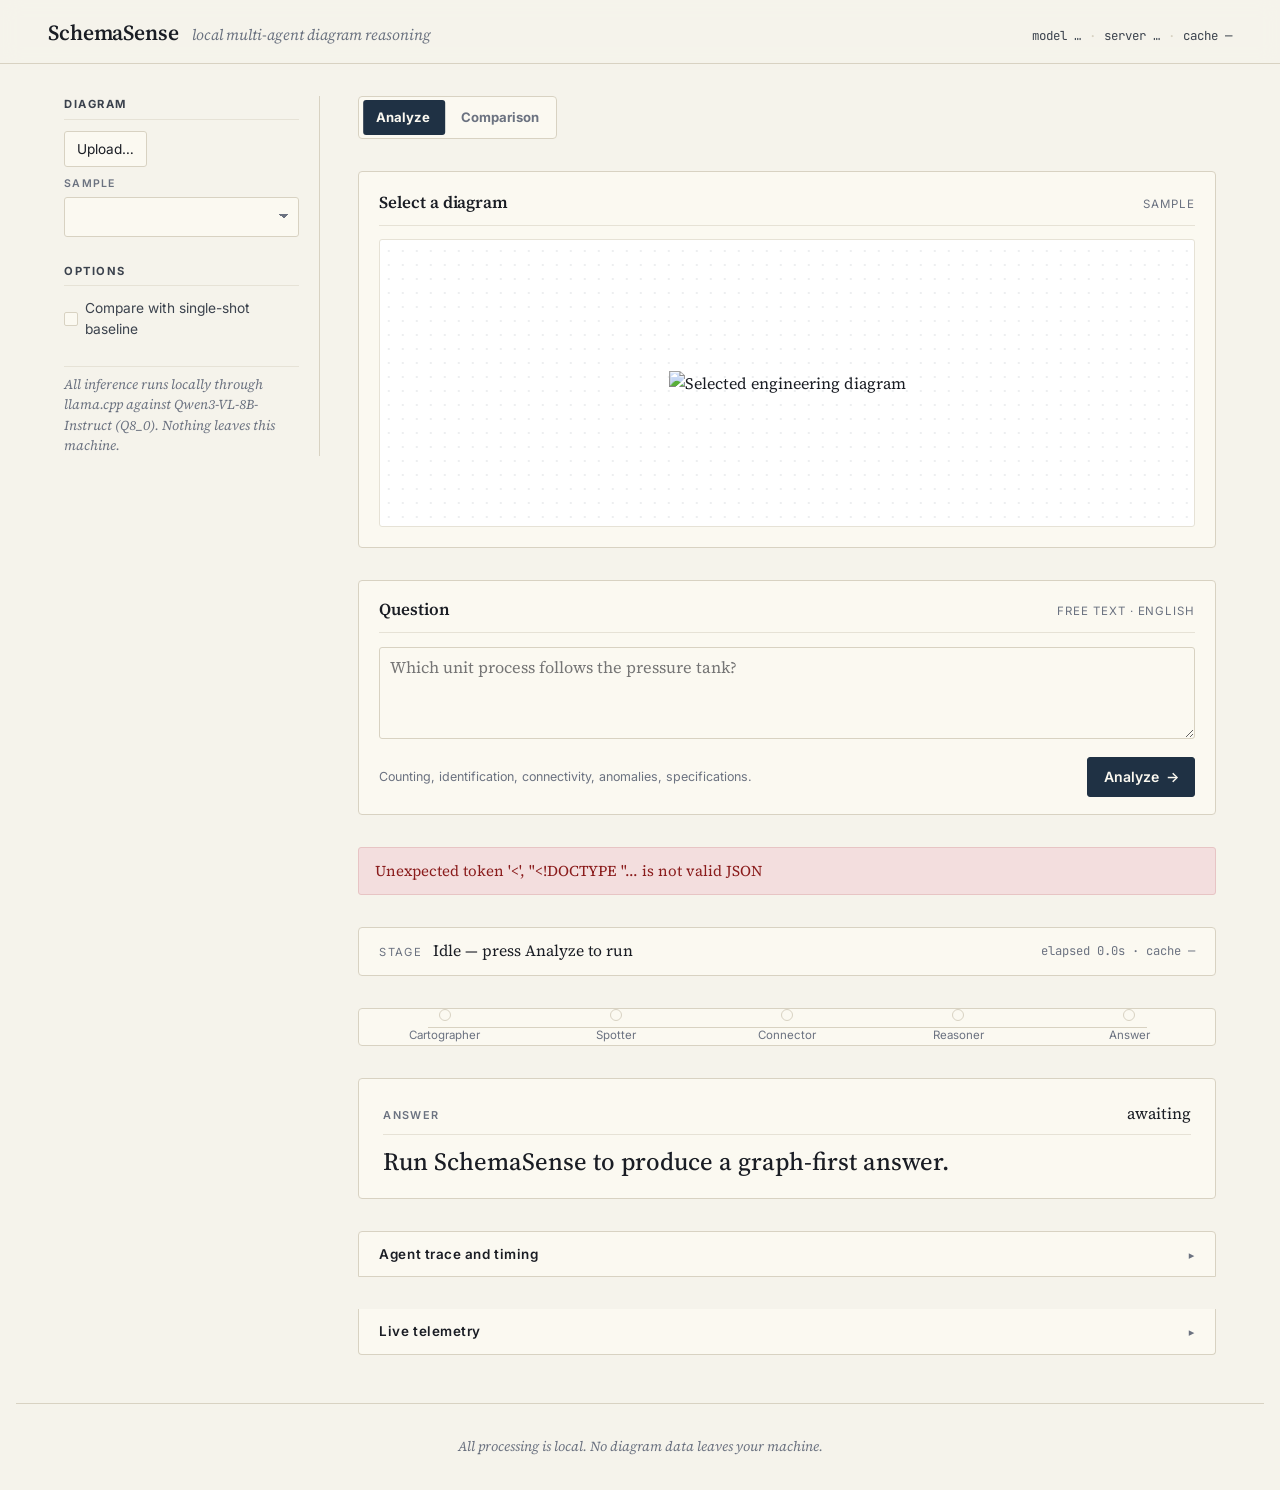
==== web/demo/index.html @ 6221d26c "initial commit" ====
<!doctype html>
<html lang="en">
  <head>
    <meta charset="utf-8" />
    <meta name="viewport" content="width=device-width, initial-scale=1" />
    <title>SchemaSense</title>
    <link rel="preconnect" href="https://fonts.googleapis.com" />
    <link rel="preconnect" href="https://fonts.gstatic.com" crossorigin />
    <link rel="stylesheet" href="https://fonts.googleapis.com/css2?family=Source+Serif+Pro:ital,wght@0,400;0,500;0,600;1,400&family=Inter:wght@400;500;600;700&family=JetBrains+Mono:wght@400;500&display=swap" />
    <link rel="stylesheet" href="/web/demo/styles.css" />
  </head>
  <body>
    <div id="topProgress" class="top-progress" aria-hidden="true"></div>

    <header class="site-header">
      <div class="brand">
        <h1>SchemaSense</h1>
        <span class="subtitle">local multi-agent diagram reasoning</span>
      </div>
      <div class="status-line" aria-label="Runtime status">
        <span id="statusModel" class="pill">model …</span>
        <span class="sep">·</span>
        <span id="statusServer" class="pill">server …</span>
        <span class="sep">·</span>
        <span id="statusCache" class="pill">cache —</span>
      </div>
    </header>

    <div class="layout">
      <aside class="sidebar" aria-label="Controls">
        <div class="side-section">
          <h3>Diagram</h3>
          <div class="upload-row">
            <label for="diagramUpload">Upload…</label>
            <input id="diagramUpload" type="file" accept="image/*" />
            <span id="uploadFilename" class="upload-filename"></span>
          </div>
          <div class="field">
            <span class="field-label">Sample</span>
            <select id="sampleSelect"></select>
          </div>
        </div>

        <div class="side-section">
          <h3>Options</h3>
          <label class="toggle-row"><input id="baselineToggle" type="checkbox" /> Compare with single-shot baseline</label>
        </div>

        <p class="side-note">
          All inference runs locally through llama.cpp against Qwen3-VL-8B-Instruct (Q8_0). Nothing leaves this machine.
        </p>
      </aside>

      <main class="main">
        <nav class="view-tabs" aria-label="Workspace views">
          <span id="tabIndicator" class="tab-indicator" aria-hidden="true"></span>
          <button id="analyzeTab" class="tab-button active" type="button" data-view="analyze">Analyze</button>
          <button id="compareTab" class="tab-button" type="button" data-view="compare">Comparison</button>
        </nav>

        <div id="analyzeView" class="tab-view">
          <section class="paper preview-card">
            <div class="section-head">
              <h2 id="diagramTitle">Select a diagram</h2>
              <span id="inputTypeBadge" class="meta">sample</span>
            </div>
            <div class="diagram-frame">
              <img id="diagramPreview" alt="Selected engineering diagram" />
            </div>
          </section>

          <section class="paper question-card">
            <div class="section-head">
              <h2>Question</h2>
              <span class="meta">free text · english</span>
            </div>
            <label for="questionInput" class="sr-only">Question</label>
            <textarea id="questionInput" rows="3"></textarea>
            <div class="question-actions">
              <span class="question-hint">Counting, identification, connectivity, anomalies, specifications.</span>
              <button id="analyzeButton" class="btn btn-primary" type="button">
                <span class="btn-label">Analyze</span>
                <span class="arrow">→</span>
              </button>
            </div>
          </section>

          <section id="errorCard" class="notice error hidden" role="alert"></section>
          <section id="warningsCard" class="notice warn hidden" aria-live="polite"></section>

          <section class="paper card status-strip" aria-live="polite">
            <div class="status-current">
              <span class="label">Stage</span>
              <span id="controlTitle" class="value">Idle — press Analyze to run</span>
            </div>
            <span id="statusAside" class="status-aside">elapsed 0.0s · cache —</span>
          </section>

          <ol id="progressTimeline" class="progress card paper"></ol>

          <section class="paper answer-card">
            <div class="answer-head">
              <span class="eyebrow">Answer</span>
              <span id="answerCorner" class="meta">awaiting</span>
            </div>
            <p id="answerText" class="answer-text muted">Run SchemaSense to produce a graph-first answer.</p>
            <div id="answerMeta" class="answer-meta hidden">
              <span>Confidence <strong id="metaConfidence">—</strong></span>
              <span>Total <strong id="metaTime">—</strong></span>
              <span>Detections <strong id="metaDetections">—</strong></span>
              <span>Graph <strong id="metaGraph">—</strong></span>
              <span>Image lookup <strong id="metaLookup">—</strong></span>
            </div>
            <p id="reasoningText" class="reasoning hidden"></p>
          </section>

          <section id="pipeline" class="pipeline hidden" aria-label="Pipeline artifacts">
            <figure>
              <figcaption>Spotter — detected symbols</figcaption>
              <img id="spottingImage" alt="Detected symbols overlay" />
            </figure>
            <figure>
              <figcaption>Connector — connectivity graph</figcaption>
              <img id="graphImage" alt="Connectivity graph" />
            </figure>
          </section>

          <details id="traceDetails" class="expand">
            <summary>Agent trace and timing</summary>
            <div class="panel">
              <dl id="traceDl" class="dl">
                <dt>Reasoning</dt><dd id="traceReasoning" class="muted">—</dd>
                <dt>Spotting</dt><dd id="traceSpotting" class="mono">0s</dd>
                <dt>Graph</dt><dd id="traceGraph" class="mono">0s</dd>
                <dt>Reasoner</dt><dd id="traceReasoner" class="mono">0s</dd>
                <dt>Total</dt><dd id="traceTotal" class="mono">0s</dd>
                <dt>Cache</dt><dd id="traceCache" class="mono">—</dd>
                <dt>Image lookup</dt><dd id="traceLookup" class="mono">no</dd>
                <dt>Connector</dt><dd id="traceConnector" class="mono">—</dd>
              </dl>
            </div>
          </details>

          <details id="telemetryDetails" class="expand">
            <summary>Live telemetry</summary>
            <div class="panel">
              <dl id="telemetryDl" class="dl"></dl>
            </div>
          </details>

          <details id="baselineDetails" class="expand hidden">
            <summary>Single-shot baseline comparison</summary>
            <div class="panel">
              <div id="baselineTable"></div>
            </div>
          </details>
        </div>

        <div id="compareView" class="tab-view hidden">
          <section class="paper comparison-card">
            <div class="section-head">
              <h2>Full Comparison</h2>
              <span id="evalStatusBadge" class="meta">idle</span>
            </div>
            <div class="comparison-actions">
              <button id="startEvalButton" class="btn btn-primary" type="button">Run comparison</button>
              <button id="stopEvalButton" class="btn" type="button" disabled>Stop</button>
              <span id="evalElapsed" class="status-aside">elapsed 0.0s</span>
            </div>
            <div class="eval-meter" aria-label="Evaluation progress">
              <span id="evalMeterBar"></span>
            </div>
            <div class="eval-current">
              <span class="field-label">Current</span>
              <strong id="evalCurrentTitle">No comparison running</strong>
              <p id="evalCurrentQuestion" class="muted">Run the benchmark to compare SchemaSense against the single-shot baseline.</p>
            </div>
          </section>

          <section class="paper card eval-scoreboard">
            <div class="score">
              <span class="field-label">SchemaSense</span>
              <strong id="evalSchemaScore">0 / 0</strong>
              <small id="evalSchemaMeta">0.0% · 0.0s avg</small>
            </div>
            <div class="score">
              <span class="field-label">Baseline</span>
              <strong id="evalBaselineScore">0 / 0</strong>
              <small id="evalBaselineMeta">0.0% · 0.0s avg</small>
            </div>
            <div class="score">
              <span class="field-label">Leader</span>
              <strong id="evalLeader">Pending</strong>
              <small id="evalProgressText">0 of 0 complete</small>
            </div>
          </section>

          <section id="evalSummaryCard" class="paper card hidden">
            <div class="section-head">
              <h2>Summary</h2>
              <span id="evalOutputLink" class="meta">outputs</span>
            </div>
            <div id="evalTypeBreakdown" class="type-breakdown"></div>
          </section>

          <section class="paper card">
            <div class="section-head">
              <h2>Recent Questions</h2>
              <span class="meta">latest rows</span>
            </div>
            <div id="evalRows" class="eval-rows muted">No rows yet.</div>
          </section>

          <section id="evalErrorCard" class="notice error hidden" role="alert"></section>
        </div>
      </main>
    </div>

    <footer>All processing is local. No diagram data leaves your machine.</footer>
    <script src="/web/demo/app.js"></script>
  </body>
</html>
---- web/demo/styles.css ----
:root {
  --bg: #f5f3eb;
  --paper: #fbf9f1;
  --ink: #1a1d24;
  --ink-soft: #3b424d;
  --muted: #6b7280;
  --accent: #1f3144;
  --rule: #d8d2c2;
  --rule-soft: #e6e2d6;
  --success: #1f6f3f;
  --success-bg: #e8f1e6;
  --warn: #8a5a12;
  --warn-bg: #f4ecd5;
  --error: #8a1c1c;
  --error-bg: #f3dede;
  --serif: "Source Serif Pro", "Iowan Old Style", "Charter", Georgia, "Times New Roman", serif;
  --sans: "Inter", ui-sans-serif, system-ui, -apple-system, BlinkMacSystemFont, "Segoe UI", sans-serif;
  --mono: "JetBrains Mono", "SF Mono", ui-monospace, Menlo, Consolas, monospace;
}

* { box-sizing: border-box; }

html, body { margin: 0; }

body {
  min-height: 100vh;
  color: var(--ink);
  background: var(--bg);
  font-family: var(--serif);
  font-size: 16px;
  line-height: 1.55;
  -webkit-font-smoothing: antialiased;
  text-rendering: optimizeLegibility;
}

h1, h2, h3, p, ul, ol, figure { margin: 0; }

h1, h2, h3 {
  font-family: var(--serif);
  font-weight: 600;
  letter-spacing: -0.005em;
  color: var(--ink);
}

button, select, textarea, input { font: inherit; }

.eyebrow,
.section-label,
.field-label {
  display: inline-block;
  color: var(--muted);
  font-family: var(--sans);
  font-size: 0.68rem;
  font-weight: 600;
  letter-spacing: 0.12em;
  text-transform: uppercase;
}

.muted { color: var(--muted); }
.mono { font-family: var(--mono); }

/* ──────────────── Header ──────────────── */
.site-header {
  position: sticky;
  top: 0;
  z-index: 10;
  display: flex;
  align-items: baseline;
  justify-content: space-between;
  gap: 1.5rem;
  padding: 1rem clamp(1.5rem, 4vw, 3rem) 0.85rem;
  background: rgba(245, 243, 235, 0.92);
  border-bottom: 1px solid var(--rule);
  backdrop-filter: blur(10px);
}

.site-header .brand {
  display: flex;
  align-items: baseline;
  gap: 0.85rem;
  flex-wrap: wrap;
}

.site-header h1 {
  font-size: 1.35rem;
  font-weight: 600;
}

.site-header .subtitle {
  font-family: var(--serif);
  font-style: italic;
  color: var(--muted);
  font-size: 0.95rem;
}

.status-line {
  font-family: var(--mono);
  font-size: 0.78rem;
  color: var(--ink-soft);
  display: flex;
  gap: 0.5rem;
  flex-wrap: wrap;
  justify-content: flex-end;
}

.status-line .sep { color: var(--rule); }
.status-line .pill { color: var(--ink-soft); }
.status-line .pill.success { color: var(--success); }
.status-line .pill.warn { color: var(--warn); }
.status-line .pill.error { color: var(--error); }

/* ──────────────── Top progress bar ──────────────── */
.top-progress {
  position: fixed;
  top: 0;
  left: 0;
  right: 0;
  height: 2px;
  z-index: 30;
  background: transparent;
  pointer-events: none;
  overflow: hidden;
}

.top-progress::after {
  content: "";
  position: absolute;
  inset: 0;
  width: 30%;
  background: var(--accent);
  animation: slide 1.4s ease-in-out infinite;
  opacity: 0;
  transform: translateX(-100%);
}

.top-progress.active::after {
  opacity: 1;
}

@keyframes slide {
  0% { transform: translateX(-100%); }
  100% { transform: translateX(380%); }
}

/* ──────────────── Layout ──────────────── */
.layout {
  display: grid;
  grid-template-columns: 16rem minmax(0, 1fr);
  gap: clamp(1.5rem, 3vw, 2.75rem);
  max-width: 78rem;
  margin: 0 auto;
  padding: 2rem clamp(1.5rem, 4vw, 3rem) 3rem;
}

.sidebar {
  position: sticky;
  top: 4.5rem;
  align-self: start;
  display: grid;
  gap: 1.6rem;
  padding-right: 0.5rem;
  border-right: 1px solid var(--rule);
  padding-right: 1.25rem;
}

.main {
  display: grid;
  gap: 2rem;
  min-width: 0;
}

.tab-view {
  display: grid;
  gap: 2rem;
  min-width: 0;
  animation: tabViewIn 0.18s ease-out;
}

.view-tabs {
  position: relative;
  display: inline-flex;
  align-items: center;
  gap: 0.25rem;
  width: max-content;
  padding: 0.2rem;
  border: 1px solid var(--rule);
  border-radius: 4px;
  background: var(--paper);
  overflow: hidden;
}

.tab-indicator {
  position: absolute;
  top: 0.2rem;
  bottom: 0.2rem;
  left: 0;
  z-index: 0;
  width: 0;
  border-radius: 3px;
  background: var(--accent);
  transform: translateX(0);
  transition: transform 0.24s ease, width 0.24s ease;
}

.tab-button {
  position: relative;
  z-index: 1;
  border: 0;
  border-radius: 3px;
  padding: 0.45rem 0.85rem;
  background: transparent;
  color: var(--muted);
  font-family: var(--sans);
  font-size: 0.82rem;
  font-weight: 700;
  cursor: pointer;
}

.tab-button.active {
  background: transparent;
  color: #fbf9f1;
}

@keyframes tabViewIn {
  from {
    opacity: 0;
    transform: translateY(0.25rem);
  }
  to {
    opacity: 1;
    transform: translateY(0);
  }
}

/* ──────────────── Sidebar sections ──────────────── */
.side-section {
  display: grid;
  gap: 0.55rem;
}

.side-section h3 {
  font-family: var(--sans);
  font-size: 0.7rem;
  font-weight: 700;
  letter-spacing: 0.14em;
  text-transform: uppercase;
  color: var(--ink-soft);
  padding-bottom: 0.35rem;
  border-bottom: 1px solid var(--rule-soft);
  margin-bottom: 0.15rem;
}

.field {
  display: grid;
  gap: 0.3rem;
}

.field-label {
  font-size: 0.66rem;
}

select,
textarea {
  width: 100%;
  font-family: var(--serif);
  color: var(--ink);
  background: var(--paper);
  border: 1px solid var(--rule);
  border-radius: 3px;
  padding: 0.45rem 0.6rem;
  font-size: 0.95rem;
}

select {
  appearance: none;
  -webkit-appearance: none;
  background-image: linear-gradient(45deg, transparent 50%, var(--muted) 50%), linear-gradient(135deg, var(--muted) 50%, transparent 50%);
  background-position: calc(100% - 14px) 50%, calc(100% - 9px) 50%;
  background-size: 5px 5px, 5px 5px;
  background-repeat: no-repeat;
  padding-right: 1.7rem;
  cursor: pointer;
}

textarea {
  resize: vertical;
  min-height: 4.5rem;
  line-height: 1.55;
}

select:focus,
textarea:focus {
  outline: 2px solid var(--accent);
  outline-offset: -1px;
  border-color: transparent;
}

.upload-row {
  display: flex;
  align-items: center;
  gap: 0.5rem;
  font-family: var(--sans);
  font-size: 0.85rem;
}

.upload-row label {
  display: inline-block;
  cursor: pointer;
  padding: 0.4rem 0.75rem;
  border: 1px solid var(--rule);
  border-radius: 3px;
  background: var(--paper);
  color: var(--ink);
  transition: background 0.15s;
}

.upload-row label:hover { background: #f0ecde; }
.upload-row input[type="file"] { display: none; }

.upload-filename {
  font-family: var(--mono);
  font-size: 0.78rem;
  color: var(--muted);
  overflow: hidden;
  text-overflow: ellipsis;
  white-space: nowrap;
  flex: 1;
  min-width: 0;
}

.toggle-row {
  display: flex;
  align-items: center;
  gap: 0.45rem;
  font-family: var(--sans);
  font-size: 0.86rem;
  color: var(--ink-soft);
  cursor: pointer;
}

.toggle-row input[type="checkbox"] {
  appearance: none;
  width: 14px;
  height: 14px;
  border: 1px solid var(--rule);
  border-radius: 2px;
  background: var(--paper);
  cursor: pointer;
  position: relative;
  margin: 0;
}

.toggle-row input[type="checkbox"]:checked {
  background: var(--accent);
  border-color: var(--accent);
}

.toggle-row input[type="checkbox"]:checked::after {
  content: "";
  position: absolute;
  left: 3px;
  top: 0px;
  width: 4px;
  height: 8px;
  border: solid #fbf9f1;
  border-width: 0 1.5px 1.5px 0;
  transform: rotate(45deg);
}

.side-note {
  font-family: var(--serif);
  font-style: italic;
  font-size: 0.85rem;
  color: var(--muted);
  line-height: 1.5;
  padding-top: 0.5rem;
  border-top: 1px solid var(--rule-soft);
}

/* ──────────────── Cards / paper ──────────────── */
.paper {
  background: var(--paper);
  border: 1px solid var(--rule);
  border-radius: 4px;
}

.card {
  padding: 1.1rem 1.25rem;
}

.section-head {
  display: flex;
  align-items: baseline;
  justify-content: space-between;
  gap: 1rem;
  padding-bottom: 0.55rem;
  margin-bottom: 0.85rem;
  border-bottom: 1px solid var(--rule-soft);
}

.section-head h2 {
  font-size: 1.05rem;
  font-weight: 600;
}

.section-head .meta {
  font-family: var(--sans);
  font-size: 0.72rem;
  color: var(--muted);
  letter-spacing: 0.08em;
  text-transform: uppercase;
}

/* ──────────────── Diagram preview ──────────────── */
.preview-card {
  padding: 1.1rem 1.25rem 1.25rem;
}

.diagram-frame {
  display: grid;
  place-items: center;
  margin-top: 0.75rem;
  padding: 1rem;
  background:
    radial-gradient(circle at 1px 1px, rgba(31, 49, 68, 0.08) 1px, transparent 1px) center / 14px 14px,
    #ffffff;
  border: 1px solid var(--rule-soft);
  border-radius: 3px;
  min-height: 18rem;
}

.diagram-frame img {
  display: block;
  max-width: 100%;
  max-height: 32rem;
  object-fit: contain;
}

/* ──────────────── Question card ──────────────── */
.question-card { padding: 1rem 1.25rem 1.1rem; }

.question-card textarea {
  font-family: var(--serif);
  font-size: 1.02rem;
}

.question-actions {
  display: flex;
  align-items: center;
  justify-content: space-between;
  gap: 1rem;
  margin-top: 0.7rem;
}

.question-hint {
  font-family: var(--sans);
  font-size: 0.78rem;
  color: var(--muted);
}

.btn {
  display: inline-flex;
  align-items: center;
  gap: 0.45rem;
  padding: 0.5rem 0.95rem;
  font-family: var(--sans);
  font-size: 0.88rem;
  font-weight: 600;
  border: 1px solid var(--rule);
  border-radius: 3px;
  background: var(--paper);
  color: var(--ink);
  cursor: pointer;
  transition: background 0.15s, border-color 0.15s, color 0.15s;
}

.btn:hover:not(:disabled) {
  background: #f0ecde;
  border-color: var(--ink-soft);
}

.btn:disabled {
  cursor: not-allowed;
  opacity: 0.55;
}

.btn-primary {
  background: var(--accent);
  border-color: var(--accent);
  color: #fbf9f1;
}

.btn-primary:hover:not(:disabled) {
  background: #2a4263;
  border-color: #2a4263;
  color: #fbf9f1;
}

.comparison-card {
  padding: 1rem 1.25rem 1.15rem;
}

.comparison-actions {
  display: flex;
  align-items: center;
  gap: 0.7rem;
  flex-wrap: wrap;
}

.eval-meter {
  height: 0.5rem;
  margin-top: 1rem;
  overflow: hidden;
  border: 1px solid var(--rule);
  border-radius: 999px;
  background: #ffffff;
}

.eval-meter span {
  display: block;
  width: 0%;
  height: 100%;
  background: var(--accent);
  transition: width 0.25s ease;
}

.eval-current {
  display: grid;
  gap: 0.2rem;
  margin-top: 0.9rem;
}

.eval-current strong {
  font-family: var(--serif);
  font-size: 1.05rem;
  font-weight: 600;
}

.eval-scoreboard {
  display: grid;
  grid-template-columns: repeat(3, minmax(0, 1fr));
  gap: 1rem;
}

.score {
  display: grid;
  gap: 0.25rem;
  min-width: 0;
}

.score strong {
  font-family: var(--serif);
  font-size: 1.55rem;
  font-weight: 600;
  color: var(--ink);
}

.score small {
  font-family: var(--mono);
  font-size: 0.75rem;
  color: var(--muted);
}

.type-breakdown {
  display: grid;
  gap: 0.45rem;
}

.type-row,
.eval-row {
  display: grid;
  grid-template-columns: minmax(8rem, 1fr) auto auto;
  gap: 0.75rem;
  align-items: baseline;
  padding: 0.5rem 0;
  border-bottom: 1px solid var(--rule-soft);
}

.type-row:last-child,
.eval-row:last-child {
  border-bottom: 0;
}

.type-row span,
.eval-row span {
  min-width: 0;
}

.eval-row {
  grid-template-columns: minmax(7rem, 0.7fr) minmax(0, 1.7fr) auto auto;
  font-size: 0.9rem;
}

.ok {
  color: var(--success);
}

.no {
  color: var(--error);
}

.btn-primary .arrow { transition: transform 0.15s; }
.btn-primary:hover:not(:disabled) .arrow { transform: translateX(2px); }

/* ──────────────── Status strip ──────────────── */
.status-strip {
  display: grid;
  grid-template-columns: minmax(0, 1fr) auto;
  align-items: center;
  gap: 1.5rem;
  padding: 0.7rem 1.25rem;
}

.status-current {
  display: flex;
  align-items: baseline;
  gap: 0.7rem;
  min-width: 0;
}

.status-current .label {
  font-family: var(--sans);
  font-size: 0.7rem;
  letter-spacing: 0.12em;
  text-transform: uppercase;
  color: var(--muted);
}

.status-current .value {
  font-family: var(--serif);
  font-size: 0.98rem;
  color: var(--ink);
  overflow: hidden;
  text-overflow: ellipsis;
  white-space: nowrap;
}

.status-aside {
  font-family: var(--mono);
  font-size: 0.76rem;
  color: var(--muted);
  white-space: nowrap;
}

/* ──────────────── Progress timeline ──────────────── */
.progress {
  display: grid;
  grid-template-columns: repeat(5, 1fr);
  align-items: center;
  margin: 0;
  padding: 0;
  list-style: none;
  position: relative;
}

.progress::before {
  content: "";
  position: absolute;
  top: 50%;
  left: 8%;
  right: 8%;
  height: 1px;
  background: var(--rule);
  z-index: 0;
}

.progress li {
  position: relative;
  z-index: 1;
  display: flex;
  flex-direction: column;
  align-items: center;
  gap: 0.4rem;
  font-family: var(--sans);
  font-size: 0.72rem;
  color: var(--muted);
}

.progress li::before {
  content: "";
  width: 10px;
  height: 10px;
  border-radius: 50%;
  background: var(--paper);
  border: 1px solid var(--rule);
}

.progress li.done {
  color: var(--ink-soft);
}

.progress li.done::before {
  background: var(--ink-soft);
  border-color: var(--ink-soft);
}

.progress li.active {
  color: var(--accent);
  font-weight: 700;
}

.progress li.active::before {
  background: var(--accent);
  border-color: var(--accent);
  box-shadow: 0 0 0 4px rgba(31, 49, 68, 0.15);
}

/* ──────────────── Answer card ──────────────── */
.answer-card {
  padding: 1.4rem 1.5rem 1.3rem;
}

.answer-head {
  display: flex;
  align-items: baseline;
  justify-content: space-between;
  gap: 1rem;
  padding-bottom: 0.5rem;
  margin-bottom: 0.6rem;
  border-bottom: 1px solid var(--rule-soft);
}

.answer-text {
  font-family: var(--serif);
  font-size: 1.55rem;
  font-weight: 500;
  line-height: 1.3;
  color: var(--ink);
  margin: 0.5rem 0 0;
}

.answer-meta {
  display: flex;
  gap: 1.25rem;
  margin-top: 0.85rem;
  font-family: var(--sans);
  font-size: 0.78rem;
  color: var(--muted);
  flex-wrap: wrap;
}

.answer-meta strong {
  font-family: var(--mono);
  font-weight: 500;
  color: var(--ink);
  margin-left: 0.35rem;
}

.reasoning {
  margin-top: 1.1rem;
  padding: 0.4rem 0 0.4rem 1rem;
  border-left: 2px solid var(--rule);
  font-family: var(--serif);
  font-style: italic;
  font-size: 0.97rem;
  color: var(--ink-soft);
  line-height: 1.55;
}

/* ──────────────── Pipeline grid ──────────────── */
.pipeline {
  display: grid;
  grid-template-columns: 1fr 1fr;
  gap: 1rem;
}

.pipeline.hidden { display: none; }

.pipeline figure {
  margin: 0;
  padding: 0.85rem 0.9rem 1rem;
  background: var(--paper);
  border: 1px solid var(--rule);
  border-radius: 4px;
}

.pipeline figcaption {
  font-family: var(--sans);
  font-size: 0.68rem;
  font-weight: 600;
  letter-spacing: 0.12em;
  text-transform: uppercase;
  color: var(--muted);
  margin-bottom: 0.5rem;
}

.pipeline img {
  display: block;
  width: 100%;
  max-height: 24rem;
  object-fit: contain;
  background: #ffffff;
  border: 1px solid var(--rule-soft);
  border-radius: 3px;
}

/* ──────────────── Details / collapsibles ──────────────── */
details.expand {
  background: var(--paper);
  border: 1px solid var(--rule);
  border-radius: 4px;
}

details.expand + details.expand {
  border-top: 0;
  border-radius: 0 0 4px 4px;
}

details.expand:first-of-type:not(:only-of-type) {
  border-radius: 4px 4px 0 0;
}

details.expand summary {
  display: flex;
  align-items: baseline;
  justify-content: space-between;
  gap: 1rem;
  padding: 0.75rem 1.25rem;
  font-family: var(--sans);
  font-size: 0.84rem;
  font-weight: 600;
  letter-spacing: 0.04em;
  cursor: pointer;
  list-style: none;
  color: var(--ink);
  user-select: none;
}

details.expand summary::-webkit-details-marker { display: none; }

details.expand summary::after {
  content: "▸";
  color: var(--muted);
  font-size: 0.7rem;
  transition: transform 0.15s;
}

details.expand[open] summary::after { transform: rotate(90deg); }

details.expand[open] summary {
  border-bottom: 1px solid var(--rule-soft);
}

details.expand .panel {
  padding: 1rem 1.25rem 1.15rem;
}

/* ──────────────── Definition list (key/value) ──────────────── */
.dl {
  display: grid;
  grid-template-columns: max-content 1fr;
  gap: 0.4rem 1.25rem;
  font-size: 0.92rem;
}

.dl dt {
  font-family: var(--sans);
  font-size: 0.72rem;
  font-weight: 600;
  letter-spacing: 0.08em;
  text-transform: uppercase;
  color: var(--muted);
  align-self: center;
}

.dl dd {
  margin: 0;
  font-family: var(--serif);
  color: var(--ink);
}

.dl dd.mono {
  font-family: var(--mono);
  font-size: 0.88rem;
}

/* ──────────────── Tables ──────────────── */
.table-academic {
  width: 100%;
  border-collapse: collapse;
  font-size: 0.92rem;
}

.table-academic thead th {
  font-family: var(--sans);
  font-size: 0.7rem;
  font-weight: 700;
  letter-spacing: 0.1em;
  text-transform: uppercase;
  color: var(--muted);
  text-align: left;
  padding: 0.5rem 0.75rem;
  border-top: 1.5px solid var(--ink);
  border-bottom: 1px solid var(--ink);
}

.table-academic tbody td {
  padding: 0.55rem 0.75rem;
  border-bottom: 1px solid var(--rule-soft);
  font-family: var(--serif);
  vertical-align: top;
}

.table-academic tbody tr:last-child td {
  border-bottom: 1.5px solid var(--ink);
}

/* ──────────────── Notices ──────────────── */
.notice {
  padding: 0.7rem 1rem;
  border-radius: 3px;
  border: 1px solid var(--rule);
  font-family: var(--serif);
  font-size: 0.94rem;
}

.notice.error {
  color: var(--error);
  background: var(--error-bg);
  border-color: #e7c4c4;
}

.notice.warn {
  color: var(--warn);
  background: var(--warn-bg);
  border-color: #e8d6a8;
}

.notice ul {
  margin: 0.35rem 0 0;
  padding-left: 1.2rem;
}

/* ──────────────── Empty / placeholder ──────────────── */
.placeholder {
  padding: 1.5rem 1.25rem;
  font-family: var(--serif);
  font-style: italic;
  color: var(--muted);
  text-align: center;
  border: 1px dashed var(--rule);
  border-radius: 4px;
  background: rgba(255, 255, 255, 0.35);
}

/* ──────────────── Footer ──────────────── */
footer {
  padding: 2rem clamp(1.5rem, 4vw, 3rem) 2rem;
  max-width: 78rem;
  margin: 0 auto;
  border-top: 1px solid var(--rule);
  font-family: var(--serif);
  font-style: italic;
  font-size: 0.86rem;
  color: var(--muted);
  text-align: center;
}

.hidden { display: none !important; }

.sr-only {
  position: absolute;
  width: 1px; height: 1px;
  overflow: hidden;
  clip: rect(0, 0, 0, 0);
}

/* ──────────────── Responsive ──────────────── */
@media (max-width: 960px) {
  .layout {
    grid-template-columns: 1fr;
    padding: 1.5rem clamp(1rem, 4vw, 2rem) 2.5rem;
  }
  .sidebar {
    position: static;
    border-right: 0;
    border-bottom: 1px solid var(--rule);
    padding-right: 0;
    padding-bottom: 1.5rem;
  }
  .pipeline { grid-template-columns: 1fr; }
  .eval-scoreboard { grid-template-columns: 1fr; }
  .type-row,
  .eval-row { grid-template-columns: 1fr; }
  .site-header { flex-direction: column; align-items: flex-start; }
  .status-line { justify-content: flex-start; }
}
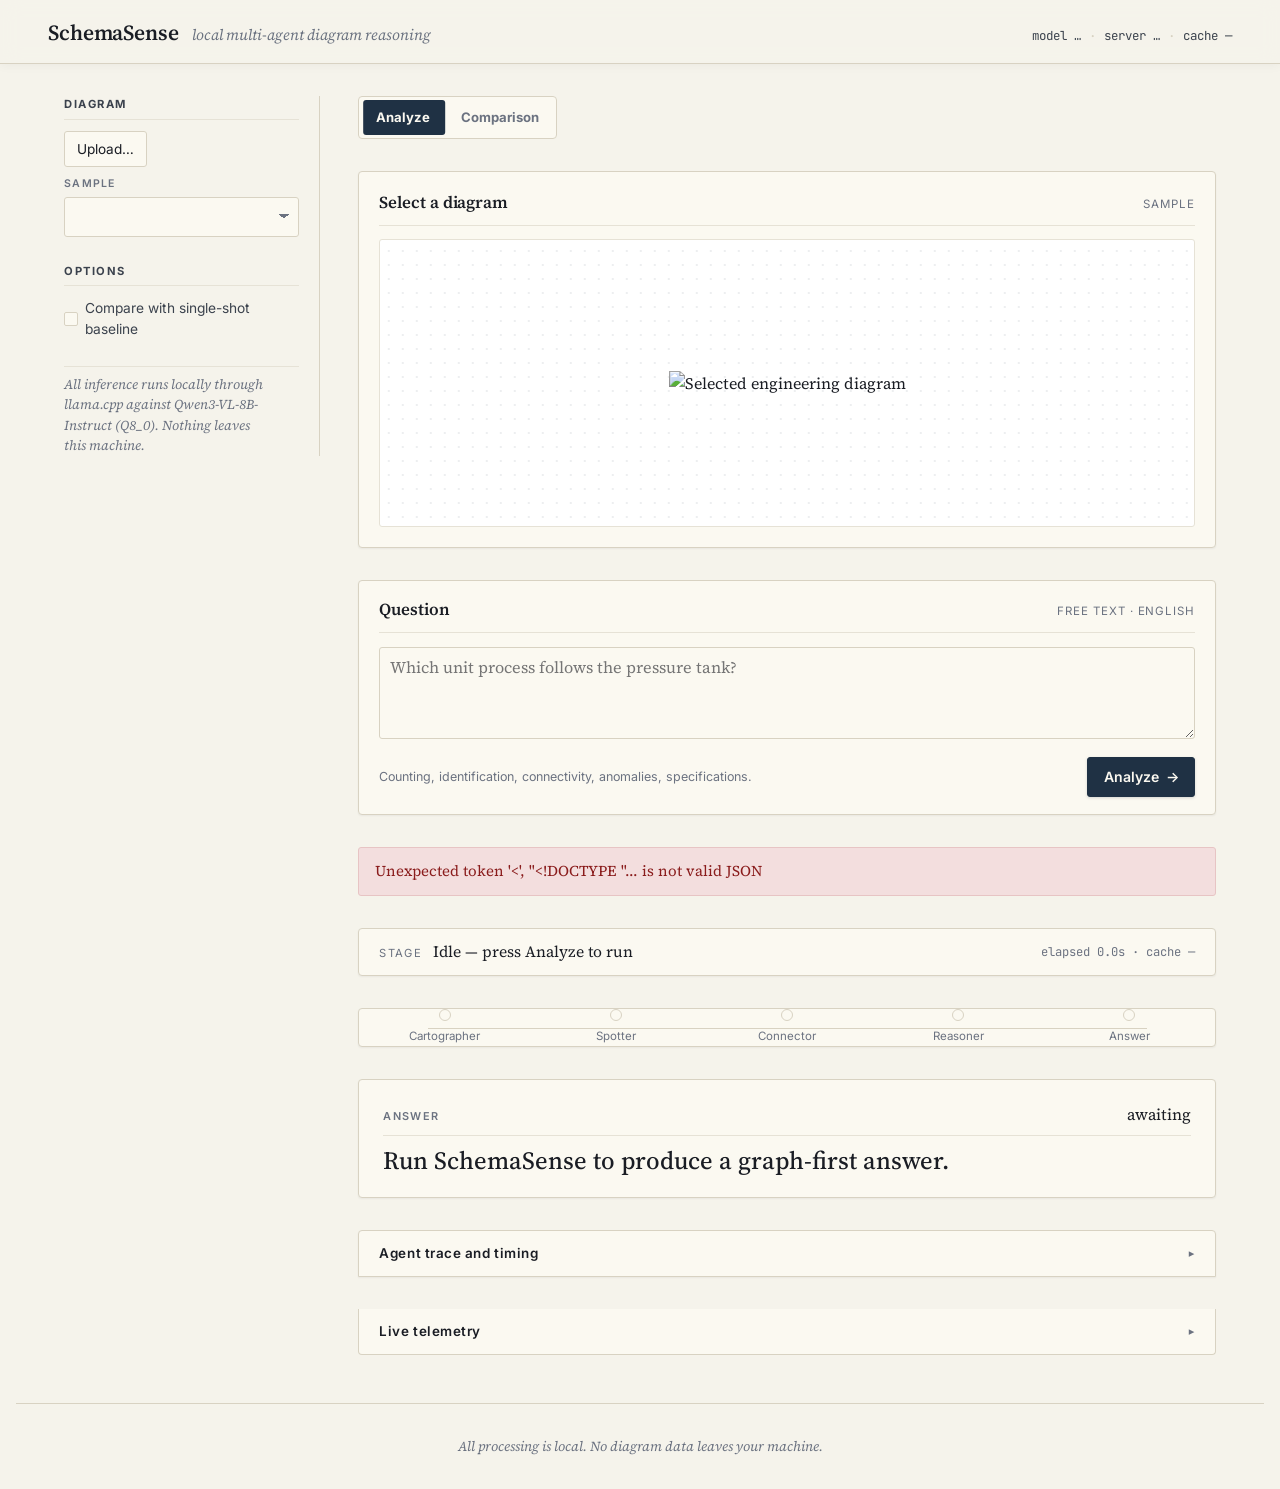
==== commit b3820813: "enhance visual presentation and accessibility in HTML and CSS" ====
--- a/web/demo/index.html
+++ b/web/demo/index.html
@@ -1,4 +1,19 @@
 <!doctype html>
+<!--
+  SchemaSense — Polished HTML
+  ============================
+  DEPLOYMENT NOTE: restore the original server-relative paths before deploying:
+    <link rel="stylesheet" href="/web/demo/styles.css" />
+    <script src="/web/demo/app.js"></script>
+
+  CHANGES (visual / accessibility only — no backend attributes modified):
+    • Stylesheet / script paths made relative for standalone preview
+    • autocomplete="off" spellcheck="false" added to #questionInput
+    • aria-describedby="questionHint" added to #questionInput
+    • id="questionHint" added to .question-hint span
+    • All element IDs, names, classes, data-attributes, API endpoints,
+      form field names/types/values, and JS logic are preserved exactly.
+-->
 <html lang="en">
   <head>
     <meta charset="utf-8" />
@@ -43,7 +58,10 @@
 
         <div class="side-section">
           <h3>Options</h3>
-          <label class="toggle-row"><input id="baselineToggle" type="checkbox" /> Compare with single-shot baseline</label>
+          <label class="toggle-row">
+            <input id="baselineToggle" type="checkbox" />
+            Compare with single-shot baseline
+          </label>
         </div>
 
         <p class="side-note">
@@ -75,9 +93,15 @@
               <span class="meta">free text · english</span>
             </div>
             <label for="questionInput" class="sr-only">Question</label>
-            <textarea id="questionInput" rows="3"></textarea>
+            <textarea
+              id="questionInput"
+              rows="3"
+              autocomplete="off"
+              spellcheck="false"
+              aria-describedby="questionHint"
+            ></textarea>
             <div class="question-actions">
-              <span class="question-hint">Counting, identification, connectivity, anomalies, specifications.</span>
+              <span id="questionHint" class="question-hint">Counting, identification, connectivity, anomalies, specifications.</span>
               <button id="analyzeButton" class="btn btn-primary" type="button">
                 <span class="btn-label">Analyze</span>
                 <span class="arrow">→</span>
@@ -218,5 +242,91 @@
 
     <footer>All processing is local. No diagram data leaves your machine.</footer>
     <script src="/web/demo/app.js"></script>
+
+    <script>
+    /* ─── Visual enhancements — purely presentational, zero backend impact ─── */
+    (function () {
+      'use strict';
+
+      /* 1. Diagram frame shimmer
+            Adds .is-empty to .diagram-frame when #diagramPreview has no src,
+            removes it once a src is set by the app.                           */
+      var diagramImg   = document.getElementById('diagramPreview');
+      var diagramFrame = diagramImg && diagramImg.closest('.diagram-frame');
+
+      function syncShimmer() {
+        if (!diagramFrame) return;
+        var src = diagramImg.getAttribute('src');
+        diagramFrame.classList.toggle('is-empty', !src || src === '');
+      }
+
+      if (diagramImg) {
+        syncShimmer();
+        new MutationObserver(syncShimmer)
+          .observe(diagramImg, { attributes: true, attributeFilter: ['src'] });
+      }
+
+      /* 2. Progress timeline fill line
+            Reads .done / .active classes on <li> elements and updates
+            --fill-pct on the <ol> so the CSS ::after connector grows.        */
+      var progressEl = document.getElementById('progressTimeline');
+
+      function syncFillLine() {
+        if (!progressEl) return;
+        var items    = Array.prototype.slice.call(progressEl.querySelectorAll('li'));
+        var segments = items.length - 1;
+        if (segments <= 0) { progressEl.style.setProperty('--fill-pct', '0%'); return; }
+        var done     = items.filter(function (li) { return li.classList.contains('done'); }).length;
+        var hasActive = items.some(function (li) { return li.classList.contains('active'); });
+        var steps    = done + (hasActive ? 0.5 : 0);
+        var pct      = Math.min(100, (steps / segments) * 100);
+        progressEl.style.setProperty('--fill-pct', pct + '%');
+      }
+
+      if (progressEl) {
+        syncFillLine();
+        new MutationObserver(syncFillLine)
+          .observe(progressEl, {
+            subtree: true,
+            childList: true,
+            attributes: true,
+            attributeFilter: ['class']
+          });
+      }
+
+      /* 3. Answer reveal animation
+            When #answerText content changes, briefly applies .is-revealed
+            so the CSS keyframe replays cleanly.                              */
+      var answerText = document.getElementById('answerText');
+      var answerCard = answerText && answerText.closest('.answer-card');
+
+      if (answerText) {
+        new MutationObserver(function () {
+          /* Reveal text */
+          answerText.classList.remove('is-revealed');
+          void answerText.offsetWidth; /* force reflow to restart animation */
+          answerText.classList.add('is-revealed');
+
+          /* Lift card shadow when a real answer is present */
+          if (answerCard) {
+            answerCard.classList.toggle('has-answer', !answerText.classList.contains('muted'));
+          }
+        }).observe(answerText, { childList: true, characterData: true, subtree: true });
+      }
+
+      /* 4. Eval meter running glow
+            Adds .is-running to .eval-meter while the stop button is enabled,
+            drives the CSS meterGlow animation.                               */
+      var evalMeter  = document.querySelector('.eval-meter');
+      var stopBtn    = document.getElementById('stopEvalButton');
+
+      if (evalMeter && stopBtn) {
+        new MutationObserver(function () {
+          evalMeter.classList.toggle('is-running', !stopBtn.disabled);
+        }).observe(stopBtn, { attributes: true, attributeFilter: ['disabled'] });
+      }
+
+    }());
+    </script>
   </body>
 </html>
--- a/web/demo/styles.css
+++ b/web/demo/styles.css
@@ -1,3 +1,37 @@
+/* =====================================================================
+   SchemaSense — Polished Styles
+   Visual-only improvements. No backend-connected attributes,
+   API endpoints, fetch logic, form fields, or JS event handlers
+   were modified. All element IDs, names, classes, and data-attributes
+   used for backend binding or form submission are preserved exactly.
+
+   What changed vs. original:
+     + New CSS variables: --shadow-xs, --shadow-sm, --radius-sm,
+       --transition-fast, --transition-base, --focus-ring
+     + Fixed duplicate padding-right declaration in .sidebar
+     + Subtle box-shadow on .paper cards, pipeline figures, details
+     + Subtle box-shadow on sticky .site-header for scroll depth
+     + .btn: hover lift (translateY -1px + shadow), press snap-back,
+       consistent focus-visible ring, smoother transition set
+     + .btn-primary: box-shadow for lift; darker active state
+     + select / textarea: hover border highlight + smooth transitions
+     + All interactive elements: consistent focus-visible ring
+     + Checkbox: transition on background/border; focus-visible ring;
+       flex-shrink: 0 so it never squishes
+     + .toggle-row: hover color shift
+     + .upload-row label: improved hover + focus states
+     + .progress li: transitions for state changes;
+       pulse-ring animation on active dot
+     + details.expand summary: hover tint; border-radius on open state
+     + .eval-row / .type-row: hover tint; padding for hover hit-area
+     + .answer-text: line-height 1.3 → 1.25 (tighter at display scale)
+     + .eval-meter span: cubic-bezier transition for smoother fill
+     + text-wrap: pretty on prose elements
+     + .tab-button: color transition added
+     + .notice: flex-column layout for cleaner gap between heading/list
+     + Arrow nudge on .btn-primary hover increased 2px → 3px
+   ===================================================================== */
+
 :root {
   --bg: #f5f3eb;
   --paper: #fbf9f1;
@@ -16,6 +50,15 @@
   --serif: "Source Serif Pro", "Iowan Old Style", "Charter", Georgia, "Times New Roman", serif;
   --sans: "Inter", ui-sans-serif, system-ui, -apple-system, BlinkMacSystemFont, "Segoe UI", sans-serif;
   --mono: "JetBrains Mono", "SF Mono", ui-monospace, Menlo, Consolas, monospace;
+
+  /* ── New tokens ── */
+  --shadow-xs: 0 1px 2px rgba(26, 29, 36, 0.05);
+  --shadow-sm: 0 1px 4px rgba(26, 29, 36, 0.08), 0 1px 2px rgba(26, 29, 36, 0.04);
+  --radius-sm: 3px;
+  --radius: 4px;
+  --transition-fast: 0.13s ease;
+  --transition-base: 0.2s ease;
+  --focus-ring: 2px solid var(--accent);
 }
 
 * { box-sizing: border-box; }
@@ -57,7 +100,12 @@
 }
 
 .muted { color: var(--muted); }
-.mono { font-family: var(--mono); }
+.mono  { font-family: var(--mono); }
+
+/* text-wrap: pretty on prose */
+p, dd, .answer-text, .reasoning, .question-hint, .side-note {
+  text-wrap: pretty;
+}
 
 /* ──────────────── Header ──────────────── */
 .site-header {
@@ -72,6 +120,8 @@
   background: rgba(245, 243, 235, 0.92);
   border-bottom: 1px solid var(--rule);
   backdrop-filter: blur(10px);
+  /* subtle shadow for sticky depth */
+  box-shadow: 0 2px 10px rgba(26, 29, 36, 0.04);
 }
 
 .site-header .brand {
@@ -103,11 +153,11 @@
   justify-content: flex-end;
 }
 
-.status-line .sep { color: var(--rule); }
-.status-line .pill { color: var(--ink-soft); }
+.status-line .sep   { color: var(--rule); }
+.status-line .pill  { color: var(--ink-soft); }
 .status-line .pill.success { color: var(--success); }
-.status-line .pill.warn { color: var(--warn); }
-.status-line .pill.error { color: var(--error); }
+.status-line .pill.warn    { color: var(--warn); }
+.status-line .pill.error   { color: var(--error); }
 
 /* ──────────────── Top progress bar ──────────────── */
 .top-progress {
@@ -133,12 +183,10 @@
   transform: translateX(-100%);
 }
 
-.top-progress.active::after {
-  opacity: 1;
-}
+.top-progress.active::after { opacity: 1; }
 
 @keyframes slide {
-  0% { transform: translateX(-100%); }
+  0%   { transform: translateX(-100%); }
   100% { transform: translateX(380%); }
 }
 
@@ -158,9 +206,8 @@
   align-self: start;
   display: grid;
   gap: 1.6rem;
-  padding-right: 0.5rem;
   border-right: 1px solid var(--rule);
-  padding-right: 1.25rem;
+  padding-right: 1.25rem; /* fixed: was declared twice */
 }
 
 .main {
@@ -184,7 +231,7 @@
   width: max-content;
   padding: 0.2rem;
   border: 1px solid var(--rule);
-  border-radius: 4px;
+  border-radius: var(--radius);
   background: var(--paper);
   overflow: hidden;
 }
@@ -196,7 +243,7 @@
   left: 0;
   z-index: 0;
   width: 0;
-  border-radius: 3px;
+  border-radius: var(--radius-sm);
   background: var(--accent);
   transform: translateX(0);
   transition: transform 0.24s ease, width 0.24s ease;
@@ -206,7 +253,7 @@
   position: relative;
   z-index: 1;
   border: 0;
-  border-radius: 3px;
+  border-radius: var(--radius-sm);
   padding: 0.45rem 0.85rem;
   background: transparent;
   color: var(--muted);
@@ -214,22 +261,19 @@
   font-size: 0.82rem;
   font-weight: 700;
   cursor: pointer;
-}
-
-.tab-button.active {
-  background: transparent;
-  color: #fbf9f1;
+  transition: color var(--transition-fast);
+}
+
+.tab-button.active { color: #fbf9f1; }
+
+.tab-button:focus-visible {
+  outline: var(--focus-ring);
+  outline-offset: 2px;
 }
 
 @keyframes tabViewIn {
-  from {
-    opacity: 0;
-    transform: translateY(0.25rem);
-  }
-  to {
-    opacity: 1;
-    transform: translateY(0);
-  }
+  from { opacity: 0; transform: translateY(0.25rem); }
+  to   { opacity: 1; transform: translateY(0); }
 }
 
 /* ──────────────── Sidebar sections ──────────────── */
@@ -255,9 +299,7 @@
   gap: 0.3rem;
 }
 
-.field-label {
-  font-size: 0.66rem;
-}
+.field-label { font-size: 0.66rem; }
 
 select,
 textarea {
@@ -266,15 +308,17 @@
   color: var(--ink);
   background: var(--paper);
   border: 1px solid var(--rule);
-  border-radius: 3px;
+  border-radius: var(--radius-sm);
   padding: 0.45rem 0.6rem;
   font-size: 0.95rem;
+  transition: border-color var(--transition-fast), box-shadow var(--transition-fast);
 }
 
 select {
   appearance: none;
   -webkit-appearance: none;
-  background-image: linear-gradient(45deg, transparent 50%, var(--muted) 50%), linear-gradient(135deg, var(--muted) 50%, transparent 50%);
+  background-image: linear-gradient(45deg, transparent 50%, var(--muted) 50%),
+                    linear-gradient(135deg, var(--muted) 50%, transparent 50%);
   background-position: calc(100% - 14px) 50%, calc(100% - 9px) 50%;
   background-size: 5px 5px, 5px 5px;
   background-repeat: no-repeat;
@@ -288,13 +332,20 @@
   line-height: 1.55;
 }
 
+select:hover:not(:disabled),
+textarea:hover:not(:disabled) {
+  border-color: var(--ink-soft);
+}
+
 select:focus,
 textarea:focus {
-  outline: 2px solid var(--accent);
+  outline: var(--focus-ring);
   outline-offset: -1px;
   border-color: transparent;
-}
-
+  box-shadow: 0 0 0 3px rgba(31, 49, 68, 0.08);
+}
+
+/* ──────────────── Upload row ──────────────── */
 .upload-row {
   display: flex;
   align-items: center;
@@ -308,13 +359,20 @@
   cursor: pointer;
   padding: 0.4rem 0.75rem;
   border: 1px solid var(--rule);
-  border-radius: 3px;
+  border-radius: var(--radius-sm);
   background: var(--paper);
   color: var(--ink);
-  transition: background 0.15s;
-}
-
-.upload-row label:hover { background: #f0ecde; }
+  user-select: none;
+  transition: background var(--transition-fast), border-color var(--transition-fast),
+              box-shadow var(--transition-fast);
+}
+
+.upload-row label:hover {
+  background: #f0ecde;
+  border-color: var(--ink-soft);
+  box-shadow: var(--shadow-xs);
+}
+
 .upload-row input[type="file"] { display: none; }
 
 .upload-filename {
@@ -328,6 +386,7 @@
   min-width: 0;
 }
 
+/* ──────────────── Toggle / checkbox ──────────────── */
 .toggle-row {
   display: flex;
   align-items: center;
@@ -336,10 +395,14 @@
   font-size: 0.86rem;
   color: var(--ink-soft);
   cursor: pointer;
-}
+  transition: color var(--transition-fast);
+}
+
+.toggle-row:hover { color: var(--ink); }
 
 .toggle-row input[type="checkbox"] {
   appearance: none;
+  -webkit-appearance: none;
   width: 14px;
   height: 14px;
   border: 1px solid var(--rule);
@@ -348,6 +411,12 @@
   cursor: pointer;
   position: relative;
   margin: 0;
+  flex-shrink: 0;
+  transition: background var(--transition-fast), border-color var(--transition-fast);
+}
+
+.toggle-row input[type="checkbox"]:hover {
+  border-color: var(--ink-soft);
 }
 
 .toggle-row input[type="checkbox"]:checked {
@@ -367,6 +436,12 @@
   transform: rotate(45deg);
 }
 
+.toggle-row input[type="checkbox"]:focus-visible {
+  outline: var(--focus-ring);
+  outline-offset: 2px;
+  box-shadow: 0 0 0 3px rgba(31, 49, 68, 0.08);
+}
+
 .side-note {
   font-family: var(--serif);
   font-style: italic;
@@ -381,12 +456,11 @@
 .paper {
   background: var(--paper);
   border: 1px solid var(--rule);
-  border-radius: 4px;
-}
-
-.card {
-  padding: 1.1rem 1.25rem;
-}
+  border-radius: var(--radius);
+  box-shadow: var(--shadow-xs);
+}
+
+.card { padding: 1.1rem 1.25rem; }
 
 .section-head {
   display: flex;
@@ -412,9 +486,7 @@
 }
 
 /* ──────────────── Diagram preview ──────────────── */
-.preview-card {
-  padding: 1.1rem 1.25rem 1.25rem;
-}
+.preview-card { padding: 1.1rem 1.25rem 1.25rem; }
 
 .diagram-frame {
   display: grid;
@@ -425,7 +497,7 @@
     radial-gradient(circle at 1px 1px, rgba(31, 49, 68, 0.08) 1px, transparent 1px) center / 14px 14px,
     #ffffff;
   border: 1px solid var(--rule-soft);
-  border-radius: 3px;
+  border-radius: var(--radius-sm);
   min-height: 18rem;
 }
 
@@ -458,6 +530,7 @@
   color: var(--muted);
 }
 
+/* ──────────────── Buttons ──────────────── */
 .btn {
   display: inline-flex;
   align-items: center;
@@ -467,38 +540,64 @@
   font-size: 0.88rem;
   font-weight: 600;
   border: 1px solid var(--rule);
-  border-radius: 3px;
+  border-radius: var(--radius-sm);
   background: var(--paper);
   color: var(--ink);
   cursor: pointer;
-  transition: background 0.15s, border-color 0.15s, color 0.15s;
+  transition:
+    background var(--transition-fast),
+    border-color var(--transition-fast),
+    color var(--transition-fast),
+    box-shadow var(--transition-fast),
+    transform var(--transition-fast);
 }
 
 .btn:hover:not(:disabled) {
   background: #f0ecde;
   border-color: var(--ink-soft);
+  box-shadow: var(--shadow-xs);
+}
+
+.btn:active:not(:disabled) {
+  transform: translateY(0) !important;
+  box-shadow: none !important;
+}
+
+.btn:focus-visible {
+  outline: var(--focus-ring);
+  outline-offset: 2px;
 }
 
 .btn:disabled {
   cursor: not-allowed;
-  opacity: 0.55;
+  opacity: 0.5;
 }
 
 .btn-primary {
   background: var(--accent);
   border-color: var(--accent);
   color: #fbf9f1;
+  box-shadow: 0 1px 3px rgba(31, 49, 68, 0.18);
 }
 
 .btn-primary:hover:not(:disabled) {
   background: #2a4263;
   border-color: #2a4263;
   color: #fbf9f1;
-}
-
-.comparison-card {
-  padding: 1rem 1.25rem 1.15rem;
-}
+  box-shadow: 0 3px 8px rgba(31, 49, 68, 0.22);
+  transform: translateY(-1px);
+}
+
+.btn-primary:active:not(:disabled) {
+  background: #18273a;
+  border-color: #18273a;
+}
+
+.btn-primary .arrow { transition: transform 0.15s; }
+.btn-primary:hover:not(:disabled) .arrow { transform: translateX(3px); }
+
+/* ──────────────── Comparison card ──────────────── */
+.comparison-card { padding: 1rem 1.25rem 1.15rem; }
 
 .comparison-actions {
   display: flex;
@@ -521,7 +620,7 @@
   width: 0%;
   height: 100%;
   background: var(--accent);
-  transition: width 0.25s ease;
+  transition: width 0.35s cubic-bezier(0.4, 0, 0.2, 1);
 }
 
 .eval-current {
@@ -536,6 +635,7 @@
   font-weight: 600;
 }
 
+/* ──────────────── Scoreboard ──────────────── */
 .eval-scoreboard {
   display: grid;
   grid-template-columns: repeat(3, minmax(0, 1fr));
@@ -561,10 +661,8 @@
   color: var(--muted);
 }
 
-.type-breakdown {
-  display: grid;
-  gap: 0.45rem;
-}
+/* ──────────────── Type / eval rows ──────────────── */
+.type-breakdown { display: grid; gap: 0.45rem; }
 
 .type-row,
 .eval-row {
@@ -572,35 +670,30 @@
   grid-template-columns: minmax(8rem, 1fr) auto auto;
   gap: 0.75rem;
   align-items: baseline;
-  padding: 0.5rem 0;
+  padding: 0.5rem 0.35rem;
   border-bottom: 1px solid var(--rule-soft);
+  border-radius: var(--radius-sm);
+  transition: background var(--transition-fast);
+}
+
+.type-row:hover,
+.eval-row:hover {
+  background: rgba(31, 49, 68, 0.03);
 }
 
 .type-row:last-child,
-.eval-row:last-child {
-  border-bottom: 0;
-}
+.eval-row:last-child { border-bottom: 0; }
 
 .type-row span,
-.eval-row span {
-  min-width: 0;
-}
+.eval-row span { min-width: 0; }
 
 .eval-row {
   grid-template-columns: minmax(7rem, 0.7fr) minmax(0, 1.7fr) auto auto;
   font-size: 0.9rem;
 }
 
-.ok {
-  color: var(--success);
-}
-
-.no {
-  color: var(--error);
-}
-
-.btn-primary .arrow { transition: transform 0.15s; }
-.btn-primary:hover:not(:disabled) .arrow { transform: translateX(2px); }
+.ok { color: var(--success); }
+.no { color: var(--error); }
 
 /* ──────────────── Status strip ──────────────── */
 .status-strip {
@@ -674,6 +767,7 @@
   font-family: var(--sans);
   font-size: 0.72rem;
   color: var(--muted);
+  transition: color var(--transition-base);
 }
 
 .progress li::before {
@@ -683,11 +777,11 @@
   border-radius: 50%;
   background: var(--paper);
   border: 1px solid var(--rule);
-}
-
-.progress li.done {
-  color: var(--ink-soft);
-}
+  transition: background var(--transition-base), border-color var(--transition-base),
+              box-shadow var(--transition-base);
+}
+
+.progress li.done { color: var(--ink-soft); }
 
 .progress li.done::before {
   background: var(--ink-soft);
@@ -699,16 +793,20 @@
   font-weight: 700;
 }
 
+@keyframes pulse-ring {
+  0%   { box-shadow: 0 0 0 0   rgba(31, 49, 68, 0.28); }
+  70%  { box-shadow: 0 0 0 5px rgba(31, 49, 68, 0); }
+  100% { box-shadow: 0 0 0 0   rgba(31, 49, 68, 0); }
+}
+
 .progress li.active::before {
   background: var(--accent);
   border-color: var(--accent);
-  box-shadow: 0 0 0 4px rgba(31, 49, 68, 0.15);
+  animation: pulse-ring 1.8s ease-out infinite;
 }
 
 /* ──────────────── Answer card ──────────────── */
-.answer-card {
-  padding: 1.4rem 1.5rem 1.3rem;
-}
+.answer-card { padding: 1.4rem 1.5rem 1.3rem; }
 
 .answer-head {
   display: flex;
@@ -724,7 +822,7 @@
   font-family: var(--serif);
   font-size: 1.55rem;
   font-weight: 500;
-  line-height: 1.3;
+  line-height: 1.25;
   color: var(--ink);
   margin: 0.5rem 0 0;
 }
@@ -754,7 +852,7 @@
   font-style: italic;
   font-size: 0.97rem;
   color: var(--ink-soft);
-  line-height: 1.55;
+  line-height: 1.6;
 }
 
 /* ──────────────── Pipeline grid ──────────────── */
@@ -771,7 +869,8 @@
   padding: 0.85rem 0.9rem 1rem;
   background: var(--paper);
   border: 1px solid var(--rule);
-  border-radius: 4px;
+  border-radius: var(--radius);
+  box-shadow: var(--shadow-xs);
 }
 
 .pipeline figcaption {
@@ -791,28 +890,30 @@
   object-fit: contain;
   background: #ffffff;
   border: 1px solid var(--rule-soft);
-  border-radius: 3px;
+  border-radius: var(--radius-sm);
 }
 
 /* ──────────────── Details / collapsibles ──────────────── */
 details.expand {
   background: var(--paper);
   border: 1px solid var(--rule);
-  border-radius: 4px;
+  border-radius: var(--radius);
+  box-shadow: var(--shadow-xs);
 }
 
 details.expand + details.expand {
   border-top: 0;
-  border-radius: 0 0 4px 4px;
+  border-radius: 0 0 var(--radius) var(--radius);
+  box-shadow: none;
 }
 
 details.expand:first-of-type:not(:only-of-type) {
-  border-radius: 4px 4px 0 0;
+  border-radius: var(--radius) var(--radius) 0 0;
 }
 
 details.expand summary {
   display: flex;
-  align-items: baseline;
+  align-items: center;
   justify-content: space-between;
   gap: 1rem;
   padding: 0.75rem 1.25rem;
@@ -824,26 +925,37 @@
   list-style: none;
   color: var(--ink);
   user-select: none;
+  border-radius: var(--radius);
+  transition: background var(--transition-fast);
 }
 
 details.expand summary::-webkit-details-marker { display: none; }
+
+details.expand summary:hover {
+  background: rgba(26, 29, 36, 0.03);
+}
+
+details.expand summary:focus-visible {
+  outline: var(--focus-ring);
+  outline-offset: -2px;
+}
 
 details.expand summary::after {
   content: "▸";
   color: var(--muted);
   font-size: 0.7rem;
-  transition: transform 0.15s;
+  flex-shrink: 0;
+  transition: transform 0.18s ease;
 }
 
 details.expand[open] summary::after { transform: rotate(90deg); }
 
 details.expand[open] summary {
   border-bottom: 1px solid var(--rule-soft);
-}
-
-details.expand .panel {
-  padding: 1rem 1.25rem 1.15rem;
-}
+  border-radius: var(--radius) var(--radius) 0 0;
+}
+
+details.expand .panel { padding: 1rem 1.25rem 1.15rem; }
 
 /* ──────────────── Definition list (key/value) ──────────────── */
 .dl {
@@ -907,11 +1019,15 @@
 
 /* ──────────────── Notices ──────────────── */
 .notice {
-  padding: 0.7rem 1rem;
-  border-radius: 3px;
+  display: flex;
+  flex-direction: column;
+  gap: 0.3rem;
+  padding: 0.75rem 1rem;
+  border-radius: var(--radius-sm);
   border: 1px solid var(--rule);
   font-family: var(--serif);
   font-size: 0.94rem;
+  line-height: 1.5;
 }
 
 .notice.error {
@@ -927,7 +1043,7 @@
 }
 
 .notice ul {
-  margin: 0.35rem 0 0;
+  margin: 0.2rem 0 0;
   padding-left: 1.2rem;
 }
 
@@ -939,7 +1055,7 @@
   color: var(--muted);
   text-align: center;
   border: 1px dashed var(--rule);
-  border-radius: 4px;
+  border-radius: var(--radius);
   background: rgba(255, 255, 255, 0.35);
 }
 
@@ -963,6 +1079,208 @@
   width: 1px; height: 1px;
   overflow: hidden;
   clip: rect(0, 0, 0, 0);
+}
+
+/* ━━━━━━━━━━━━━━━━━━━━━━━━━━━━━━━━━━━━━━━━━━━━━━━━━━━━━━━━━━
+   DYNAMISM LAYER — Pass 2
+   Entrance animations, living states, micro-interactions.
+   No IDs, names, classes, or backend logic touched.
+   ━━━━━━━━━━━━━━━━━━━━━━━━━━━━━━━━━━━━━━━━━━━━━━━━━━━━━━━━━━ */
+
+/* ── Keyframes ── */
+@keyframes headerIn {
+  from { opacity: 0; transform: translateY(-10px); }
+  to   { opacity: 1; transform: translateY(0); }
+}
+
+@keyframes cardIn {
+  from { opacity: 0; transform: translateY(10px); }
+  to   { opacity: 1; transform: translateY(0); }
+}
+
+@keyframes sideIn {
+  from { opacity: 0; transform: translateX(-5px); }
+  to   { opacity: 1; transform: translateX(0); }
+}
+
+@keyframes spin {
+  to { transform: rotate(360deg); }
+}
+
+@keyframes shimmerSweep {
+  0%   { transform: translateX(-120%); }
+  100% { transform: translateX(320%); }
+}
+
+@keyframes answerReveal {
+  from { opacity: 0; transform: translateY(7px); }
+  to   { opacity: 1; transform: translateY(0); }
+}
+
+@keyframes panelOpen {
+  from { opacity: 0; transform: translateY(-4px); }
+  to   { opacity: 1; transform: translateY(0); }
+}
+
+@keyframes pillPulse {
+  0%, 100% { opacity: 1; }
+  50%       { opacity: 0.55; }
+}
+
+@keyframes meterGlow {
+  0%, 100% { box-shadow: none; }
+  50%       { box-shadow: 0 0 6px rgba(31, 49, 68, 0.22); }
+}
+
+/* ── Header: slide down on load ── */
+.site-header {
+  animation: headerIn 0.45s cubic-bezier(0.2, 0, 0, 1) both;
+}
+
+/* ── Sidebar: fade in from left ── */
+.sidebar {
+  animation: sideIn 0.4s 0.1s ease both;
+}
+
+.sidebar > *:nth-child(1) { animation: sideIn 0.38s 0.18s ease both; }
+.sidebar > *:nth-child(2) { animation: sideIn 0.38s 0.25s ease both; }
+.sidebar > *:nth-child(3) { animation: sideIn 0.38s 0.32s ease both; }
+
+/* ── Tab content: staggered card entrance ──
+   Re-triggers automatically when .hidden is removed (display: none → block)
+   which forces the browser to restart the animation from scratch.           */
+#analyzeView:not(.hidden) > *,
+#compareView:not(.hidden)  > * {
+  animation: cardIn 0.42s ease both;
+}
+
+#analyzeView:not(.hidden) > *:nth-child(1),
+#compareView:not(.hidden)  > *:nth-child(1)  { animation-delay: 0.04s; }
+#analyzeView:not(.hidden) > *:nth-child(2),
+#compareView:not(.hidden)  > *:nth-child(2)  { animation-delay: 0.09s; }
+#analyzeView:not(.hidden) > *:nth-child(3),
+#compareView:not(.hidden)  > *:nth-child(3)  { animation-delay: 0.14s; }
+#analyzeView:not(.hidden) > *:nth-child(4),
+#compareView:not(.hidden)  > *:nth-child(4)  { animation-delay: 0.19s; }
+#analyzeView:not(.hidden) > *:nth-child(5),
+#compareView:not(.hidden)  > *:nth-child(5)  { animation-delay: 0.24s; }
+#analyzeView:not(.hidden) > *:nth-child(6),
+#compareView:not(.hidden)  > *:nth-child(6)  { animation-delay: 0.29s; }
+#analyzeView:not(.hidden) > *:nth-child(7),
+#compareView:not(.hidden)  > *:nth-child(7)  { animation-delay: 0.34s; }
+#analyzeView:not(.hidden) > *:nth-child(8),
+#compareView:not(.hidden)  > *:nth-child(8)  { animation-delay: 0.39s; }
+#analyzeView:not(.hidden) > *:nth-child(n+9),
+#compareView:not(.hidden)  > *:nth-child(n+9) { animation-delay: 0.43s; }
+
+/* ── Status pills: color transitions + pulse when live ── */
+.status-line .pill {
+  transition: color 0.4s ease;
+}
+
+.status-line .pill.success {
+  animation: pillPulse 3s ease-in-out infinite;
+}
+
+/* ── Diagram frame: shimmer when empty ── */
+.diagram-frame {
+  position: relative;
+  overflow: hidden;
+}
+
+.diagram-frame.is-empty::after {
+  content: "";
+  position: absolute;
+  top: 0;
+  bottom: 0;
+  left: -55%;
+  width: 55%;
+  background: linear-gradient(
+    90deg,
+    transparent 0%,
+    rgba(255, 255, 255, 0.5) 50%,
+    transparent 100%
+  );
+  animation: shimmerSweep 2.4s ease-in-out infinite;
+  pointer-events: none;
+  will-change: transform;
+}
+
+/* ── Analyze button: spinner when disabled (= running) ── */
+#analyzeButton:disabled {
+  opacity: 0.85; /* slightly less dim so spinner reads well */
+}
+
+#analyzeButton:disabled::before {
+  content: "";
+  display: block;
+  width: 11px;
+  height: 11px;
+  border: 1.5px solid rgba(251, 249, 241, 0.28);
+  border-top-color: rgba(251, 249, 241, 0.9);
+  border-radius: 50%;
+  animation: spin 0.65s linear infinite;
+  flex-shrink: 0;
+  will-change: transform;
+}
+
+#analyzeButton:disabled .arrow {
+  display: none;
+}
+
+/* ── Progress timeline: animated fill connector line ── */
+.progress::after {
+  content: "";
+  position: absolute;
+  top: 50%;
+  left: 8%;
+  height: 1px;
+  width: var(--fill-pct, 0%);
+  max-width: 84%;
+  background: var(--ink-soft);
+  z-index: 0;
+  transition: width 0.55s cubic-bezier(0.4, 0, 0.2, 1);
+}
+
+/* ── Answer text: reveal animation on new content ── */
+#answerText.is-revealed {
+  animation: answerReveal 0.48s cubic-bezier(0.2, 0, 0, 1) both;
+}
+
+/* ── Answer card: shadow lifts when answer arrives ── */
+.answer-card {
+  transition: box-shadow var(--transition-base);
+}
+
+.answer-card.has-answer {
+  box-shadow: var(--shadow-sm);
+}
+
+/* ── Details panels: slide down on open ── */
+details.expand[open] .panel {
+  animation: panelOpen 0.22s ease both;
+}
+
+/* ── Eval meter: gradient fill + subtle glow when active ── */
+.eval-meter span {
+  background: linear-gradient(90deg, var(--accent) 0%, #2c5882 100%);
+  transition: width 0.35s cubic-bezier(0.4, 0, 0.2, 1);
+}
+
+.eval-meter.is-running span {
+  animation: meterGlow 2s ease-in-out infinite;
+}
+
+/* ── Top progress bar: gradient sweep (more elegant) ── */
+.top-progress::after {
+  background: linear-gradient(
+    90deg,
+    transparent 0%,
+    rgba(31, 49, 68, 0.6) 20%,
+    var(--accent) 50%,
+    #2a5a8a 75%,
+    transparent 100%
+  );
 }
 
 /* ──────────────── Responsive ──────────────── */
@@ -978,10 +1296,10 @@
     padding-right: 0;
     padding-bottom: 1.5rem;
   }
-  .pipeline { grid-template-columns: 1fr; }
+  .pipeline        { grid-template-columns: 1fr; }
   .eval-scoreboard { grid-template-columns: 1fr; }
   .type-row,
-  .eval-row { grid-template-columns: 1fr; }
-  .site-header { flex-direction: column; align-items: flex-start; }
-  .status-line { justify-content: flex-start; }
-}
+  .eval-row        { grid-template-columns: 1fr; }
+  .site-header     { flex-direction: column; align-items: flex-start; }
+  .status-line     { justify-content: flex-start; }
+}
--- a/web/demo/styles.css
+++ b/web/demo/styles.css
@@ -1,3 +1,37 @@
+/* =====================================================================
+   SchemaSense — Polished Styles
+   Visual-only improvements. No backend-connected attributes,
+   API endpoints, fetch logic, form fields, or JS event handlers
+   were modified. All element IDs, names, classes, and data-attributes
+   used for backend binding or form submission are preserved exactly.
+
+   What changed vs. original:
+     + New CSS variables: --shadow-xs, --shadow-sm, --radius-sm,
+       --transition-fast, --transition-base, --focus-ring
+     + Fixed duplicate padding-right declaration in .sidebar
+     + Subtle box-shadow on .paper cards, pipeline figures, details
+     + Subtle box-shadow on sticky .site-header for scroll depth
+     + .btn: hover lift (translateY -1px + shadow), press snap-back,
+       consistent focus-visible ring, smoother transition set
+     + .btn-primary: box-shadow for lift; darker active state
+     + select / textarea: hover border highlight + smooth transitions
+     + All interactive elements: consistent focus-visible ring
+     + Checkbox: transition on background/border; focus-visible ring;
+       flex-shrink: 0 so it never squishes
+     + .toggle-row: hover color shift
+     + .upload-row label: improved hover + focus states
+     + .progress li: transitions for state changes;
+       pulse-ring animation on active dot
+     + details.expand summary: hover tint; border-radius on open state
+     + .eval-row / .type-row: hover tint; padding for hover hit-area
+     + .answer-text: line-height 1.3 → 1.25 (tighter at display scale)
+     + .eval-meter span: cubic-bezier transition for smoother fill
+     + text-wrap: pretty on prose elements
+     + .tab-button: color transition added
+     + .notice: flex-column layout for cleaner gap between heading/list
+     + Arrow nudge on .btn-primary hover increased 2px → 3px
+   ===================================================================== */
+
 :root {
   --bg: #f5f3eb;
   --paper: #fbf9f1;
@@ -16,6 +50,15 @@
   --serif: "Source Serif Pro", "Iowan Old Style", "Charter", Georgia, "Times New Roman", serif;
   --sans: "Inter", ui-sans-serif, system-ui, -apple-system, BlinkMacSystemFont, "Segoe UI", sans-serif;
   --mono: "JetBrains Mono", "SF Mono", ui-monospace, Menlo, Consolas, monospace;
+
+  /* ── New tokens ── */
+  --shadow-xs: 0 1px 2px rgba(26, 29, 36, 0.05);
+  --shadow-sm: 0 1px 4px rgba(26, 29, 36, 0.08), 0 1px 2px rgba(26, 29, 36, 0.04);
+  --radius-sm: 3px;
+  --radius: 4px;
+  --transition-fast: 0.13s ease;
+  --transition-base: 0.2s ease;
+  --focus-ring: 2px solid var(--accent);
 }
 
 * { box-sizing: border-box; }
@@ -57,7 +100,12 @@
 }
 
 .muted { color: var(--muted); }
-.mono { font-family: var(--mono); }
+.mono  { font-family: var(--mono); }
+
+/* text-wrap: pretty on prose */
+p, dd, .answer-text, .reasoning, .question-hint, .side-note {
+  text-wrap: pretty;
+}
 
 /* ──────────────── Header ──────────────── */
 .site-header {
@@ -72,6 +120,8 @@
   background: rgba(245, 243, 235, 0.92);
   border-bottom: 1px solid var(--rule);
   backdrop-filter: blur(10px);
+  /* subtle shadow for sticky depth */
+  box-shadow: 0 2px 10px rgba(26, 29, 36, 0.04);
 }
 
 .site-header .brand {
@@ -103,11 +153,11 @@
   justify-content: flex-end;
 }
 
-.status-line .sep { color: var(--rule); }
-.status-line .pill { color: var(--ink-soft); }
+.status-line .sep   { color: var(--rule); }
+.status-line .pill  { color: var(--ink-soft); }
 .status-line .pill.success { color: var(--success); }
-.status-line .pill.warn { color: var(--warn); }
-.status-line .pill.error { color: var(--error); }
+.status-line .pill.warn    { color: var(--warn); }
+.status-line .pill.error   { color: var(--error); }
 
 /* ──────────────── Top progress bar ──────────────── */
 .top-progress {
@@ -133,12 +183,10 @@
   transform: translateX(-100%);
 }
 
-.top-progress.active::after {
-  opacity: 1;
-}
+.top-progress.active::after { opacity: 1; }
 
 @keyframes slide {
-  0% { transform: translateX(-100%); }
+  0%   { transform: translateX(-100%); }
   100% { transform: translateX(380%); }
 }
 
@@ -158,9 +206,8 @@
   align-self: start;
   display: grid;
   gap: 1.6rem;
-  padding-right: 0.5rem;
   border-right: 1px solid var(--rule);
-  padding-right: 1.25rem;
+  padding-right: 1.25rem; /* fixed: was declared twice */
 }
 
 .main {
@@ -184,7 +231,7 @@
   width: max-content;
   padding: 0.2rem;
   border: 1px solid var(--rule);
-  border-radius: 4px;
+  border-radius: var(--radius);
   background: var(--paper);
   overflow: hidden;
 }
@@ -196,7 +243,7 @@
   left: 0;
   z-index: 0;
   width: 0;
-  border-radius: 3px;
+  border-radius: var(--radius-sm);
   background: var(--accent);
   transform: translateX(0);
   transition: transform 0.24s ease, width 0.24s ease;
@@ -206,7 +253,7 @@
   position: relative;
   z-index: 1;
   border: 0;
-  border-radius: 3px;
+  border-radius: var(--radius-sm);
   padding: 0.45rem 0.85rem;
   background: transparent;
   color: var(--muted);
@@ -214,22 +261,19 @@
   font-size: 0.82rem;
   font-weight: 700;
   cursor: pointer;
-}
-
-.tab-button.active {
-  background: transparent;
-  color: #fbf9f1;
+  transition: color var(--transition-fast);
+}
+
+.tab-button.active { color: #fbf9f1; }
+
+.tab-button:focus-visible {
+  outline: var(--focus-ring);
+  outline-offset: 2px;
 }
 
 @keyframes tabViewIn {
-  from {
-    opacity: 0;
-    transform: translateY(0.25rem);
-  }
-  to {
-    opacity: 1;
-    transform: translateY(0);
-  }
+  from { opacity: 0; transform: translateY(0.25rem); }
+  to   { opacity: 1; transform: translateY(0); }
 }
 
 /* ──────────────── Sidebar sections ──────────────── */
@@ -255,9 +299,7 @@
   gap: 0.3rem;
 }
 
-.field-label {
-  font-size: 0.66rem;
-}
+.field-label { font-size: 0.66rem; }
 
 select,
 textarea {
@@ -266,15 +308,17 @@
   color: var(--ink);
   background: var(--paper);
   border: 1px solid var(--rule);
-  border-radius: 3px;
+  border-radius: var(--radius-sm);
   padding: 0.45rem 0.6rem;
   font-size: 0.95rem;
+  transition: border-color var(--transition-fast), box-shadow var(--transition-fast);
 }
 
 select {
   appearance: none;
   -webkit-appearance: none;
-  background-image: linear-gradient(45deg, transparent 50%, var(--muted) 50%), linear-gradient(135deg, var(--muted) 50%, transparent 50%);
+  background-image: linear-gradient(45deg, transparent 50%, var(--muted) 50%),
+                    linear-gradient(135deg, var(--muted) 50%, transparent 50%);
   background-position: calc(100% - 14px) 50%, calc(100% - 9px) 50%;
   background-size: 5px 5px, 5px 5px;
   background-repeat: no-repeat;
@@ -288,13 +332,20 @@
   line-height: 1.55;
 }
 
+select:hover:not(:disabled),
+textarea:hover:not(:disabled) {
+  border-color: var(--ink-soft);
+}
+
 select:focus,
 textarea:focus {
-  outline: 2px solid var(--accent);
+  outline: var(--focus-ring);
   outline-offset: -1px;
   border-color: transparent;
-}
-
+  box-shadow: 0 0 0 3px rgba(31, 49, 68, 0.08);
+}
+
+/* ──────────────── Upload row ──────────────── */
 .upload-row {
   display: flex;
   align-items: center;
@@ -308,13 +359,20 @@
   cursor: pointer;
   padding: 0.4rem 0.75rem;
   border: 1px solid var(--rule);
-  border-radius: 3px;
+  border-radius: var(--radius-sm);
   background: var(--paper);
   color: var(--ink);
-  transition: background 0.15s;
-}
-
-.upload-row label:hover { background: #f0ecde; }
+  user-select: none;
+  transition: background var(--transition-fast), border-color var(--transition-fast),
+              box-shadow var(--transition-fast);
+}
+
+.upload-row label:hover {
+  background: #f0ecde;
+  border-color: var(--ink-soft);
+  box-shadow: var(--shadow-xs);
+}
+
 .upload-row input[type="file"] { display: none; }
 
 .upload-filename {
@@ -328,6 +386,7 @@
   min-width: 0;
 }
 
+/* ──────────────── Toggle / checkbox ──────────────── */
 .toggle-row {
   display: flex;
   align-items: center;
@@ -336,10 +395,14 @@
   font-size: 0.86rem;
   color: var(--ink-soft);
   cursor: pointer;
-}
+  transition: color var(--transition-fast);
+}
+
+.toggle-row:hover { color: var(--ink); }
 
 .toggle-row input[type="checkbox"] {
   appearance: none;
+  -webkit-appearance: none;
   width: 14px;
   height: 14px;
   border: 1px solid var(--rule);
@@ -348,6 +411,12 @@
   cursor: pointer;
   position: relative;
   margin: 0;
+  flex-shrink: 0;
+  transition: background var(--transition-fast), border-color var(--transition-fast);
+}
+
+.toggle-row input[type="checkbox"]:hover {
+  border-color: var(--ink-soft);
 }
 
 .toggle-row input[type="checkbox"]:checked {
@@ -367,6 +436,12 @@
   transform: rotate(45deg);
 }
 
+.toggle-row input[type="checkbox"]:focus-visible {
+  outline: var(--focus-ring);
+  outline-offset: 2px;
+  box-shadow: 0 0 0 3px rgba(31, 49, 68, 0.08);
+}
+
 .side-note {
   font-family: var(--serif);
   font-style: italic;
@@ -381,12 +456,11 @@
 .paper {
   background: var(--paper);
   border: 1px solid var(--rule);
-  border-radius: 4px;
-}
-
-.card {
-  padding: 1.1rem 1.25rem;
-}
+  border-radius: var(--radius);
+  box-shadow: var(--shadow-xs);
+}
+
+.card { padding: 1.1rem 1.25rem; }
 
 .section-head {
   display: flex;
@@ -412,9 +486,7 @@
 }
 
 /* ──────────────── Diagram preview ──────────────── */
-.preview-card {
-  padding: 1.1rem 1.25rem 1.25rem;
-}
+.preview-card { padding: 1.1rem 1.25rem 1.25rem; }
 
 .diagram-frame {
   display: grid;
@@ -425,7 +497,7 @@
     radial-gradient(circle at 1px 1px, rgba(31, 49, 68, 0.08) 1px, transparent 1px) center / 14px 14px,
     #ffffff;
   border: 1px solid var(--rule-soft);
-  border-radius: 3px;
+  border-radius: var(--radius-sm);
   min-height: 18rem;
 }
 
@@ -458,6 +530,7 @@
   color: var(--muted);
 }
 
+/* ──────────────── Buttons ──────────────── */
 .btn {
   display: inline-flex;
   align-items: center;
@@ -467,38 +540,64 @@
   font-size: 0.88rem;
   font-weight: 600;
   border: 1px solid var(--rule);
-  border-radius: 3px;
+  border-radius: var(--radius-sm);
   background: var(--paper);
   color: var(--ink);
   cursor: pointer;
-  transition: background 0.15s, border-color 0.15s, color 0.15s;
+  transition:
+    background var(--transition-fast),
+    border-color var(--transition-fast),
+    color var(--transition-fast),
+    box-shadow var(--transition-fast),
+    transform var(--transition-fast);
 }
 
 .btn:hover:not(:disabled) {
   background: #f0ecde;
   border-color: var(--ink-soft);
+  box-shadow: var(--shadow-xs);
+}
+
+.btn:active:not(:disabled) {
+  transform: translateY(0) !important;
+  box-shadow: none !important;
+}
+
+.btn:focus-visible {
+  outline: var(--focus-ring);
+  outline-offset: 2px;
 }
 
 .btn:disabled {
   cursor: not-allowed;
-  opacity: 0.55;
+  opacity: 0.5;
 }
 
 .btn-primary {
   background: var(--accent);
   border-color: var(--accent);
   color: #fbf9f1;
+  box-shadow: 0 1px 3px rgba(31, 49, 68, 0.18);
 }
 
 .btn-primary:hover:not(:disabled) {
   background: #2a4263;
   border-color: #2a4263;
   color: #fbf9f1;
-}
-
-.comparison-card {
-  padding: 1rem 1.25rem 1.15rem;
-}
+  box-shadow: 0 3px 8px rgba(31, 49, 68, 0.22);
+  transform: translateY(-1px);
+}
+
+.btn-primary:active:not(:disabled) {
+  background: #18273a;
+  border-color: #18273a;
+}
+
+.btn-primary .arrow { transition: transform 0.15s; }
+.btn-primary:hover:not(:disabled) .arrow { transform: translateX(3px); }
+
+/* ──────────────── Comparison card ──────────────── */
+.comparison-card { padding: 1rem 1.25rem 1.15rem; }
 
 .comparison-actions {
   display: flex;
@@ -521,7 +620,7 @@
   width: 0%;
   height: 100%;
   background: var(--accent);
-  transition: width 0.25s ease;
+  transition: width 0.35s cubic-bezier(0.4, 0, 0.2, 1);
 }
 
 .eval-current {
@@ -536,6 +635,7 @@
   font-weight: 600;
 }
 
+/* ──────────────── Scoreboard ──────────────── */
 .eval-scoreboard {
   display: grid;
   grid-template-columns: repeat(3, minmax(0, 1fr));
@@ -561,10 +661,8 @@
   color: var(--muted);
 }
 
-.type-breakdown {
-  display: grid;
-  gap: 0.45rem;
-}
+/* ──────────────── Type / eval rows ──────────────── */
+.type-breakdown { display: grid; gap: 0.45rem; }
 
 .type-row,
 .eval-row {
@@ -572,35 +670,30 @@
   grid-template-columns: minmax(8rem, 1fr) auto auto;
   gap: 0.75rem;
   align-items: baseline;
-  padding: 0.5rem 0;
+  padding: 0.5rem 0.35rem;
   border-bottom: 1px solid var(--rule-soft);
+  border-radius: var(--radius-sm);
+  transition: background var(--transition-fast);
+}
+
+.type-row:hover,
+.eval-row:hover {
+  background: rgba(31, 49, 68, 0.03);
 }
 
 .type-row:last-child,
-.eval-row:last-child {
-  border-bottom: 0;
-}
+.eval-row:last-child { border-bottom: 0; }
 
 .type-row span,
-.eval-row span {
-  min-width: 0;
-}
+.eval-row span { min-width: 0; }
 
 .eval-row {
   grid-template-columns: minmax(7rem, 0.7fr) minmax(0, 1.7fr) auto auto;
   font-size: 0.9rem;
 }
 
-.ok {
-  color: var(--success);
-}
-
-.no {
-  color: var(--error);
-}
-
-.btn-primary .arrow { transition: transform 0.15s; }
-.btn-primary:hover:not(:disabled) .arrow { transform: translateX(2px); }
+.ok { color: var(--success); }
+.no { color: var(--error); }
 
 /* ──────────────── Status strip ──────────────── */
 .status-strip {
@@ -674,6 +767,7 @@
   font-family: var(--sans);
   font-size: 0.72rem;
   color: var(--muted);
+  transition: color var(--transition-base);
 }
 
 .progress li::before {
@@ -683,11 +777,11 @@
   border-radius: 50%;
   background: var(--paper);
   border: 1px solid var(--rule);
-}
-
-.progress li.done {
-  color: var(--ink-soft);
-}
+  transition: background var(--transition-base), border-color var(--transition-base),
+              box-shadow var(--transition-base);
+}
+
+.progress li.done { color: var(--ink-soft); }
 
 .progress li.done::before {
   background: var(--ink-soft);
@@ -699,16 +793,20 @@
   font-weight: 700;
 }
 
+@keyframes pulse-ring {
+  0%   { box-shadow: 0 0 0 0   rgba(31, 49, 68, 0.28); }
+  70%  { box-shadow: 0 0 0 5px rgba(31, 49, 68, 0); }
+  100% { box-shadow: 0 0 0 0   rgba(31, 49, 68, 0); }
+}
+
 .progress li.active::before {
   background: var(--accent);
   border-color: var(--accent);
-  box-shadow: 0 0 0 4px rgba(31, 49, 68, 0.15);
+  animation: pulse-ring 1.8s ease-out infinite;
 }
 
 /* ──────────────── Answer card ──────────────── */
-.answer-card {
-  padding: 1.4rem 1.5rem 1.3rem;
-}
+.answer-card { padding: 1.4rem 1.5rem 1.3rem; }
 
 .answer-head {
   display: flex;
@@ -724,7 +822,7 @@
   font-family: var(--serif);
   font-size: 1.55rem;
   font-weight: 500;
-  line-height: 1.3;
+  line-height: 1.25;
   color: var(--ink);
   margin: 0.5rem 0 0;
 }
@@ -754,7 +852,7 @@
   font-style: italic;
   font-size: 0.97rem;
   color: var(--ink-soft);
-  line-height: 1.55;
+  line-height: 1.6;
 }
 
 /* ──────────────── Pipeline grid ──────────────── */
@@ -771,7 +869,8 @@
   padding: 0.85rem 0.9rem 1rem;
   background: var(--paper);
   border: 1px solid var(--rule);
-  border-radius: 4px;
+  border-radius: var(--radius);
+  box-shadow: var(--shadow-xs);
 }
 
 .pipeline figcaption {
@@ -791,28 +890,30 @@
   object-fit: contain;
   background: #ffffff;
   border: 1px solid var(--rule-soft);
-  border-radius: 3px;
+  border-radius: var(--radius-sm);
 }
 
 /* ──────────────── Details / collapsibles ──────────────── */
 details.expand {
   background: var(--paper);
   border: 1px solid var(--rule);
-  border-radius: 4px;
+  border-radius: var(--radius);
+  box-shadow: var(--shadow-xs);
 }
 
 details.expand + details.expand {
   border-top: 0;
-  border-radius: 0 0 4px 4px;
+  border-radius: 0 0 var(--radius) var(--radius);
+  box-shadow: none;
 }
 
 details.expand:first-of-type:not(:only-of-type) {
-  border-radius: 4px 4px 0 0;
+  border-radius: var(--radius) var(--radius) 0 0;
 }
 
 details.expand summary {
   display: flex;
-  align-items: baseline;
+  align-items: center;
   justify-content: space-between;
   gap: 1rem;
   padding: 0.75rem 1.25rem;
@@ -824,26 +925,37 @@
   list-style: none;
   color: var(--ink);
   user-select: none;
+  border-radius: var(--radius);
+  transition: background var(--transition-fast);
 }
 
 details.expand summary::-webkit-details-marker { display: none; }
+
+details.expand summary:hover {
+  background: rgba(26, 29, 36, 0.03);
+}
+
+details.expand summary:focus-visible {
+  outline: var(--focus-ring);
+  outline-offset: -2px;
+}
 
 details.expand summary::after {
   content: "▸";
   color: var(--muted);
   font-size: 0.7rem;
-  transition: transform 0.15s;
+  flex-shrink: 0;
+  transition: transform 0.18s ease;
 }
 
 details.expand[open] summary::after { transform: rotate(90deg); }
 
 details.expand[open] summary {
   border-bottom: 1px solid var(--rule-soft);
-}
-
-details.expand .panel {
-  padding: 1rem 1.25rem 1.15rem;
-}
+  border-radius: var(--radius) var(--radius) 0 0;
+}
+
+details.expand .panel { padding: 1rem 1.25rem 1.15rem; }
 
 /* ──────────────── Definition list (key/value) ──────────────── */
 .dl {
@@ -907,11 +1019,15 @@
 
 /* ──────────────── Notices ──────────────── */
 .notice {
-  padding: 0.7rem 1rem;
-  border-radius: 3px;
+  display: flex;
+  flex-direction: column;
+  gap: 0.3rem;
+  padding: 0.75rem 1rem;
+  border-radius: var(--radius-sm);
   border: 1px solid var(--rule);
   font-family: var(--serif);
   font-size: 0.94rem;
+  line-height: 1.5;
 }
 
 .notice.error {
@@ -927,7 +1043,7 @@
 }
 
 .notice ul {
-  margin: 0.35rem 0 0;
+  margin: 0.2rem 0 0;
   padding-left: 1.2rem;
 }
 
@@ -939,7 +1055,7 @@
   color: var(--muted);
   text-align: center;
   border: 1px dashed var(--rule);
-  border-radius: 4px;
+  border-radius: var(--radius);
   background: rgba(255, 255, 255, 0.35);
 }
 
@@ -963,6 +1079,208 @@
   width: 1px; height: 1px;
   overflow: hidden;
   clip: rect(0, 0, 0, 0);
+}
+
+/* ━━━━━━━━━━━━━━━━━━━━━━━━━━━━━━━━━━━━━━━━━━━━━━━━━━━━━━━━━━
+   DYNAMISM LAYER — Pass 2
+   Entrance animations, living states, micro-interactions.
+   No IDs, names, classes, or backend logic touched.
+   ━━━━━━━━━━━━━━━━━━━━━━━━━━━━━━━━━━━━━━━━━━━━━━━━━━━━━━━━━━ */
+
+/* ── Keyframes ── */
+@keyframes headerIn {
+  from { opacity: 0; transform: translateY(-10px); }
+  to   { opacity: 1; transform: translateY(0); }
+}
+
+@keyframes cardIn {
+  from { opacity: 0; transform: translateY(10px); }
+  to   { opacity: 1; transform: translateY(0); }
+}
+
+@keyframes sideIn {
+  from { opacity: 0; transform: translateX(-5px); }
+  to   { opacity: 1; transform: translateX(0); }
+}
+
+@keyframes spin {
+  to { transform: rotate(360deg); }
+}
+
+@keyframes shimmerSweep {
+  0%   { transform: translateX(-120%); }
+  100% { transform: translateX(320%); }
+}
+
+@keyframes answerReveal {
+  from { opacity: 0; transform: translateY(7px); }
+  to   { opacity: 1; transform: translateY(0); }
+}
+
+@keyframes panelOpen {
+  from { opacity: 0; transform: translateY(-4px); }
+  to   { opacity: 1; transform: translateY(0); }
+}
+
+@keyframes pillPulse {
+  0%, 100% { opacity: 1; }
+  50%       { opacity: 0.55; }
+}
+
+@keyframes meterGlow {
+  0%, 100% { box-shadow: none; }
+  50%       { box-shadow: 0 0 6px rgba(31, 49, 68, 0.22); }
+}
+
+/* ── Header: slide down on load ── */
+.site-header {
+  animation: headerIn 0.45s cubic-bezier(0.2, 0, 0, 1) both;
+}
+
+/* ── Sidebar: fade in from left ── */
+.sidebar {
+  animation: sideIn 0.4s 0.1s ease both;
+}
+
+.sidebar > *:nth-child(1) { animation: sideIn 0.38s 0.18s ease both; }
+.sidebar > *:nth-child(2) { animation: sideIn 0.38s 0.25s ease both; }
+.sidebar > *:nth-child(3) { animation: sideIn 0.38s 0.32s ease both; }
+
+/* ── Tab content: staggered card entrance ──
+   Re-triggers automatically when .hidden is removed (display: none → block)
+   which forces the browser to restart the animation from scratch.           */
+#analyzeView:not(.hidden) > *,
+#compareView:not(.hidden)  > * {
+  animation: cardIn 0.42s ease both;
+}
+
+#analyzeView:not(.hidden) > *:nth-child(1),
+#compareView:not(.hidden)  > *:nth-child(1)  { animation-delay: 0.04s; }
+#analyzeView:not(.hidden) > *:nth-child(2),
+#compareView:not(.hidden)  > *:nth-child(2)  { animation-delay: 0.09s; }
+#analyzeView:not(.hidden) > *:nth-child(3),
+#compareView:not(.hidden)  > *:nth-child(3)  { animation-delay: 0.14s; }
+#analyzeView:not(.hidden) > *:nth-child(4),
+#compareView:not(.hidden)  > *:nth-child(4)  { animation-delay: 0.19s; }
+#analyzeView:not(.hidden) > *:nth-child(5),
+#compareView:not(.hidden)  > *:nth-child(5)  { animation-delay: 0.24s; }
+#analyzeView:not(.hidden) > *:nth-child(6),
+#compareView:not(.hidden)  > *:nth-child(6)  { animation-delay: 0.29s; }
+#analyzeView:not(.hidden) > *:nth-child(7),
+#compareView:not(.hidden)  > *:nth-child(7)  { animation-delay: 0.34s; }
+#analyzeView:not(.hidden) > *:nth-child(8),
+#compareView:not(.hidden)  > *:nth-child(8)  { animation-delay: 0.39s; }
+#analyzeView:not(.hidden) > *:nth-child(n+9),
+#compareView:not(.hidden)  > *:nth-child(n+9) { animation-delay: 0.43s; }
+
+/* ── Status pills: color transitions + pulse when live ── */
+.status-line .pill {
+  transition: color 0.4s ease;
+}
+
+.status-line .pill.success {
+  animation: pillPulse 3s ease-in-out infinite;
+}
+
+/* ── Diagram frame: shimmer when empty ── */
+.diagram-frame {
+  position: relative;
+  overflow: hidden;
+}
+
+.diagram-frame.is-empty::after {
+  content: "";
+  position: absolute;
+  top: 0;
+  bottom: 0;
+  left: -55%;
+  width: 55%;
+  background: linear-gradient(
+    90deg,
+    transparent 0%,
+    rgba(255, 255, 255, 0.5) 50%,
+    transparent 100%
+  );
+  animation: shimmerSweep 2.4s ease-in-out infinite;
+  pointer-events: none;
+  will-change: transform;
+}
+
+/* ── Analyze button: spinner when disabled (= running) ── */
+#analyzeButton:disabled {
+  opacity: 0.85; /* slightly less dim so spinner reads well */
+}
+
+#analyzeButton:disabled::before {
+  content: "";
+  display: block;
+  width: 11px;
+  height: 11px;
+  border: 1.5px solid rgba(251, 249, 241, 0.28);
+  border-top-color: rgba(251, 249, 241, 0.9);
+  border-radius: 50%;
+  animation: spin 0.65s linear infinite;
+  flex-shrink: 0;
+  will-change: transform;
+}
+
+#analyzeButton:disabled .arrow {
+  display: none;
+}
+
+/* ── Progress timeline: animated fill connector line ── */
+.progress::after {
+  content: "";
+  position: absolute;
+  top: 50%;
+  left: 8%;
+  height: 1px;
+  width: var(--fill-pct, 0%);
+  max-width: 84%;
+  background: var(--ink-soft);
+  z-index: 0;
+  transition: width 0.55s cubic-bezier(0.4, 0, 0.2, 1);
+}
+
+/* ── Answer text: reveal animation on new content ── */
+#answerText.is-revealed {
+  animation: answerReveal 0.48s cubic-bezier(0.2, 0, 0, 1) both;
+}
+
+/* ── Answer card: shadow lifts when answer arrives ── */
+.answer-card {
+  transition: box-shadow var(--transition-base);
+}
+
+.answer-card.has-answer {
+  box-shadow: var(--shadow-sm);
+}
+
+/* ── Details panels: slide down on open ── */
+details.expand[open] .panel {
+  animation: panelOpen 0.22s ease both;
+}
+
+/* ── Eval meter: gradient fill + subtle glow when active ── */
+.eval-meter span {
+  background: linear-gradient(90deg, var(--accent) 0%, #2c5882 100%);
+  transition: width 0.35s cubic-bezier(0.4, 0, 0.2, 1);
+}
+
+.eval-meter.is-running span {
+  animation: meterGlow 2s ease-in-out infinite;
+}
+
+/* ── Top progress bar: gradient sweep (more elegant) ── */
+.top-progress::after {
+  background: linear-gradient(
+    90deg,
+    transparent 0%,
+    rgba(31, 49, 68, 0.6) 20%,
+    var(--accent) 50%,
+    #2a5a8a 75%,
+    transparent 100%
+  );
 }
 
 /* ──────────────── Responsive ──────────────── */
@@ -978,10 +1296,10 @@
     padding-right: 0;
     padding-bottom: 1.5rem;
   }
-  .pipeline { grid-template-columns: 1fr; }
+  .pipeline        { grid-template-columns: 1fr; }
   .eval-scoreboard { grid-template-columns: 1fr; }
   .type-row,
-  .eval-row { grid-template-columns: 1fr; }
-  .site-header { flex-direction: column; align-items: flex-start; }
-  .status-line { justify-content: flex-start; }
-}
+  .eval-row        { grid-template-columns: 1fr; }
+  .site-header     { flex-direction: column; align-items: flex-start; }
+  .status-line     { justify-content: flex-start; }
+}
